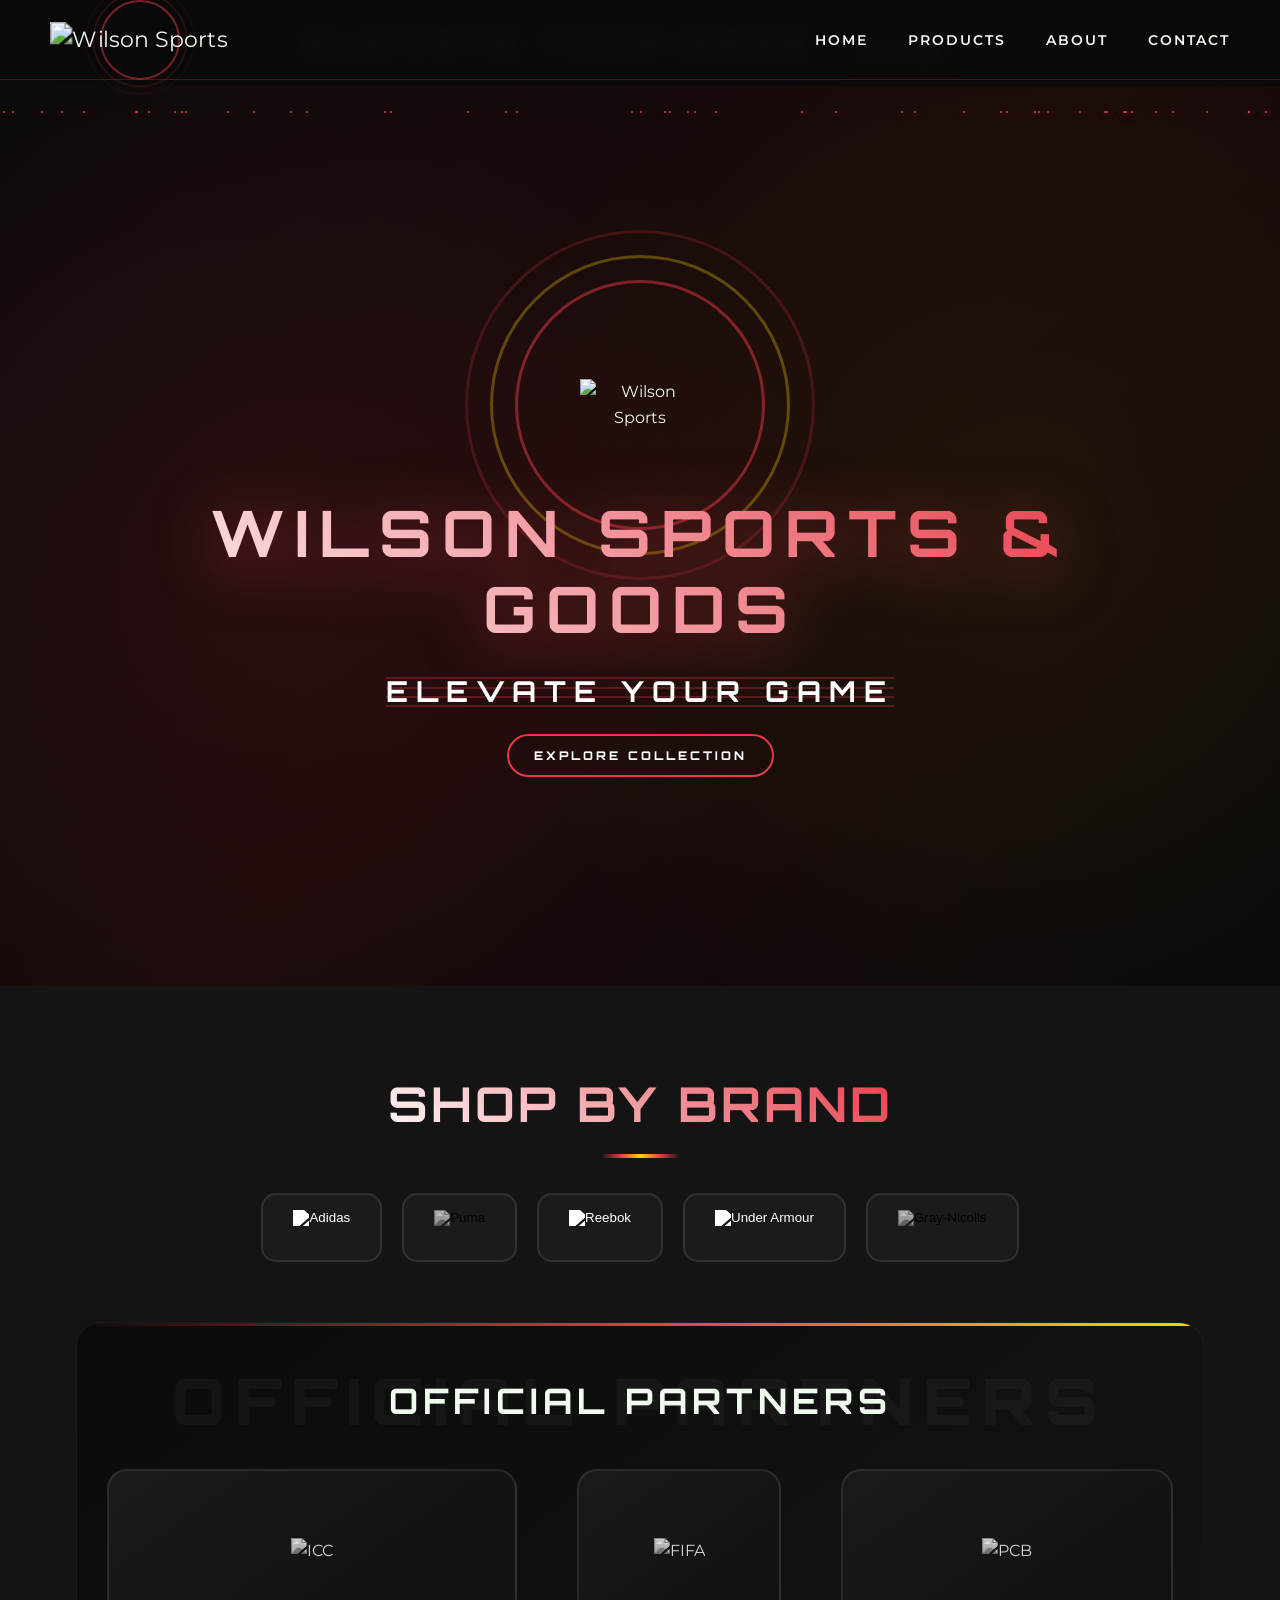
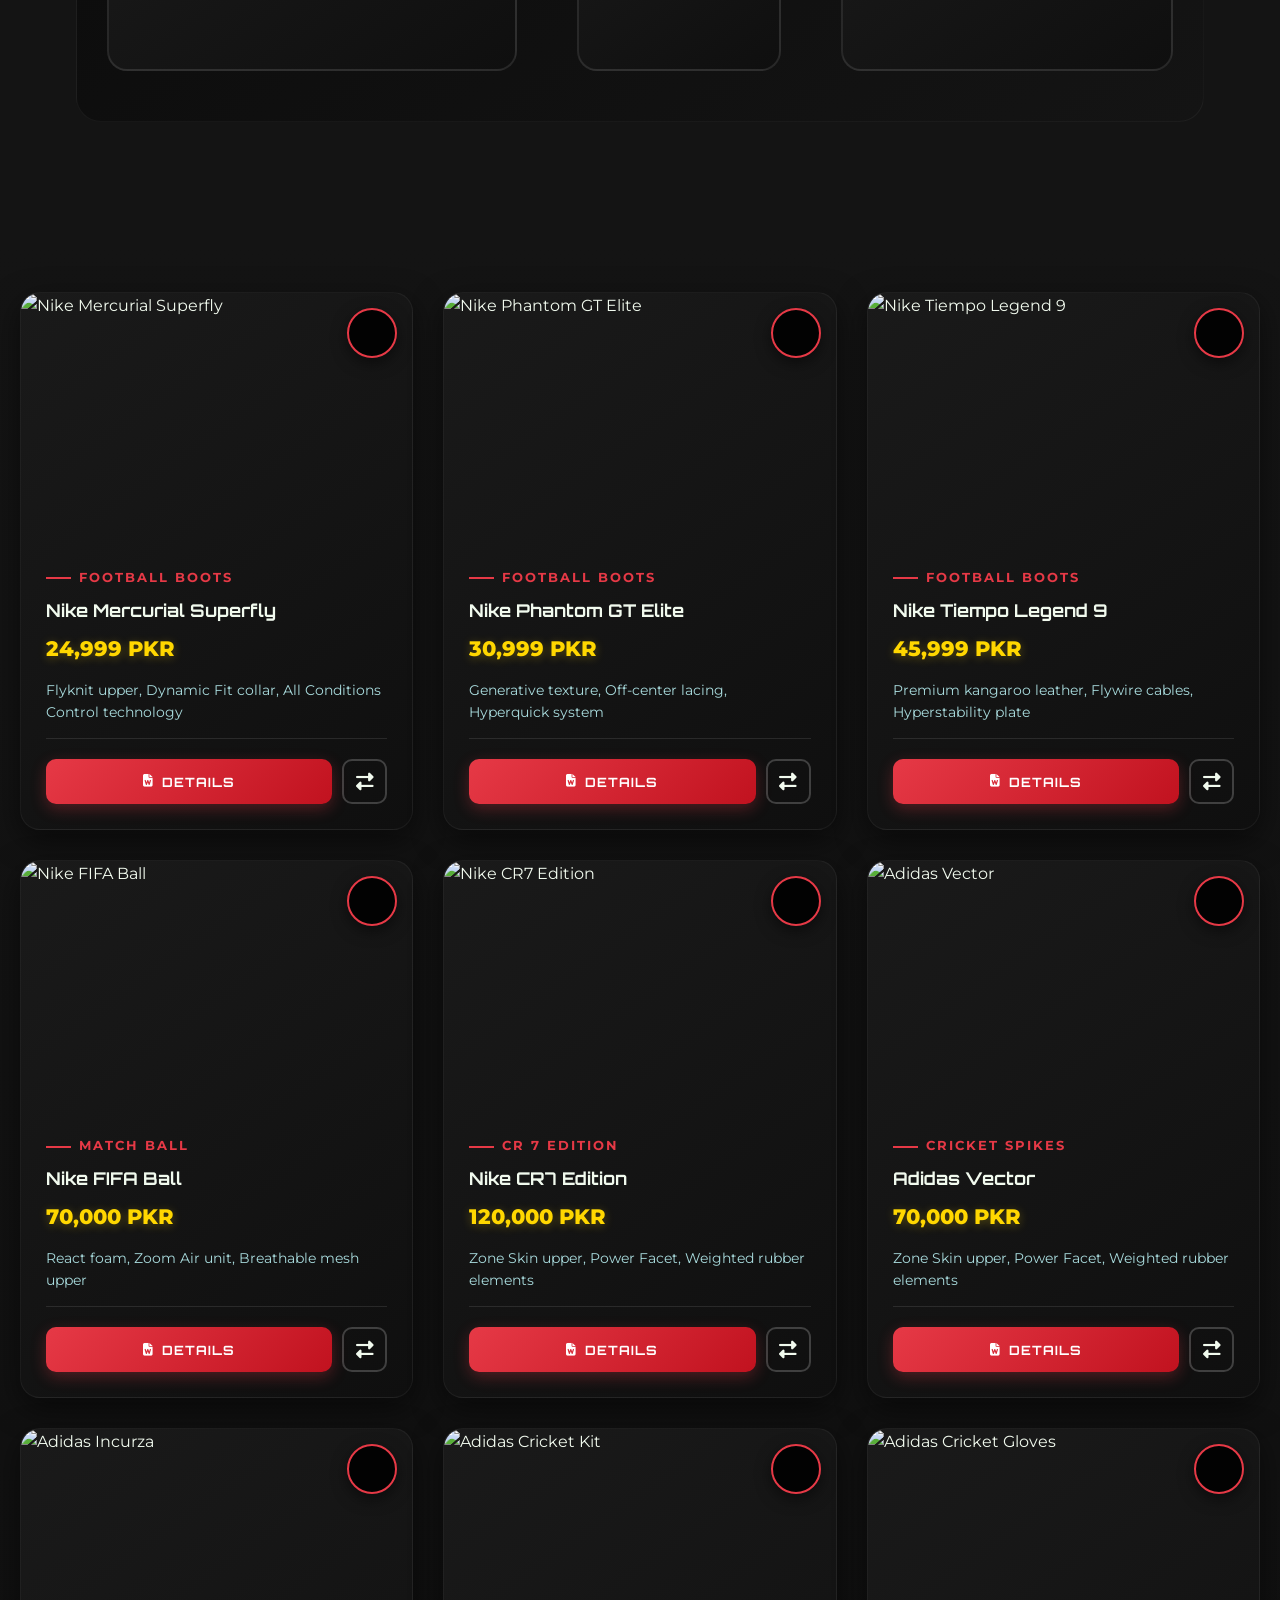
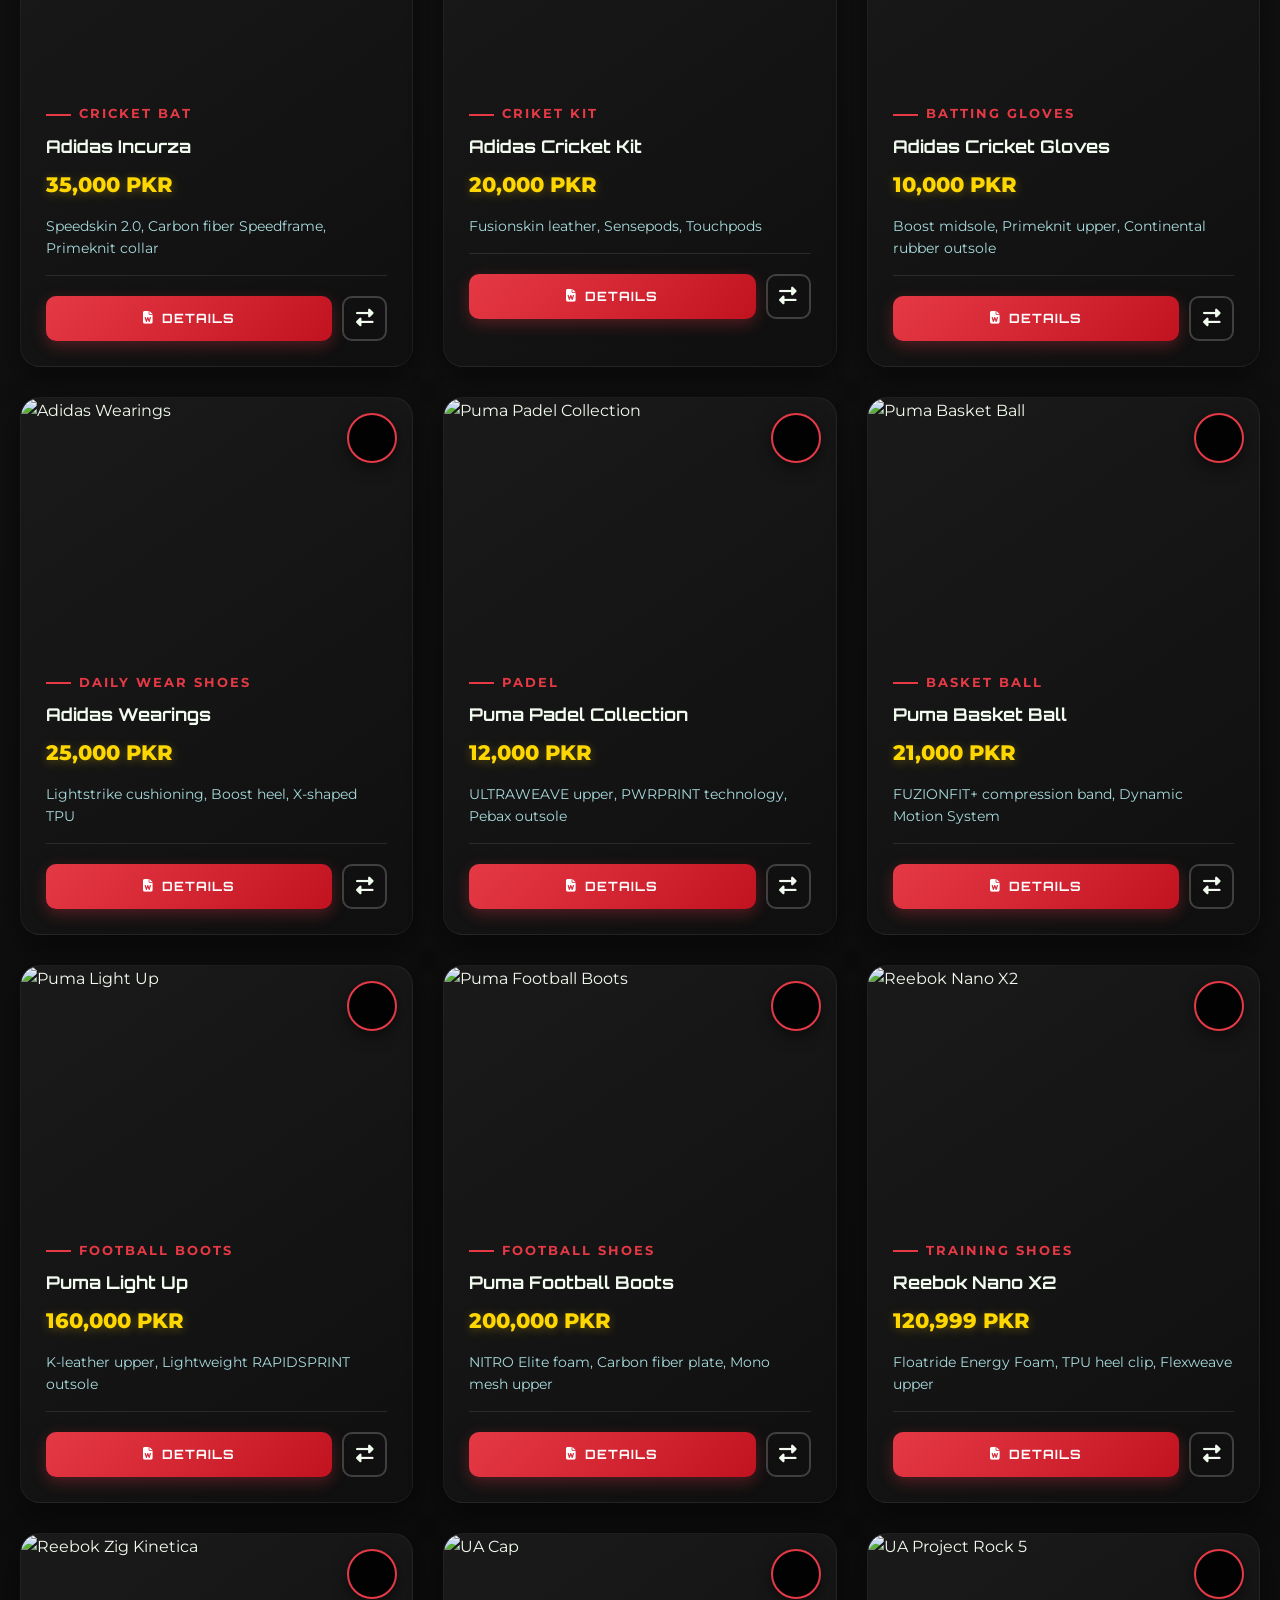
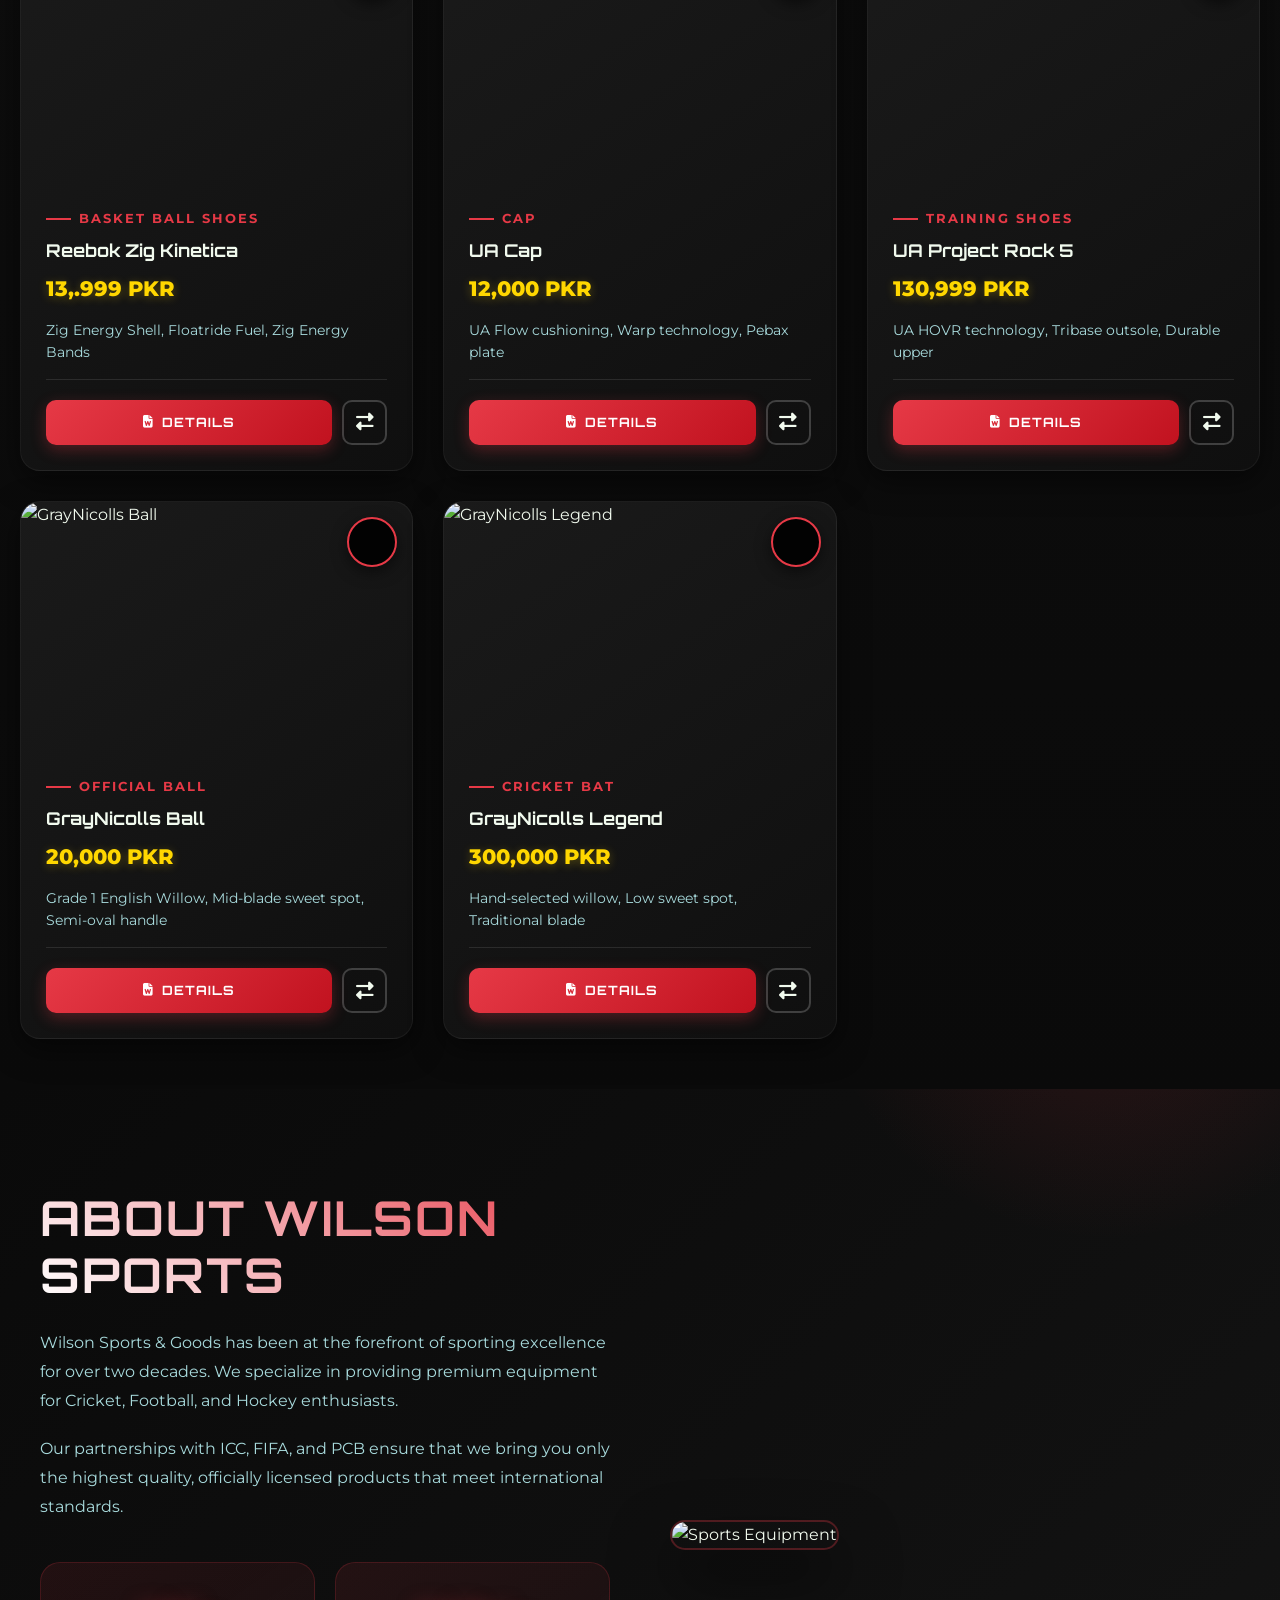
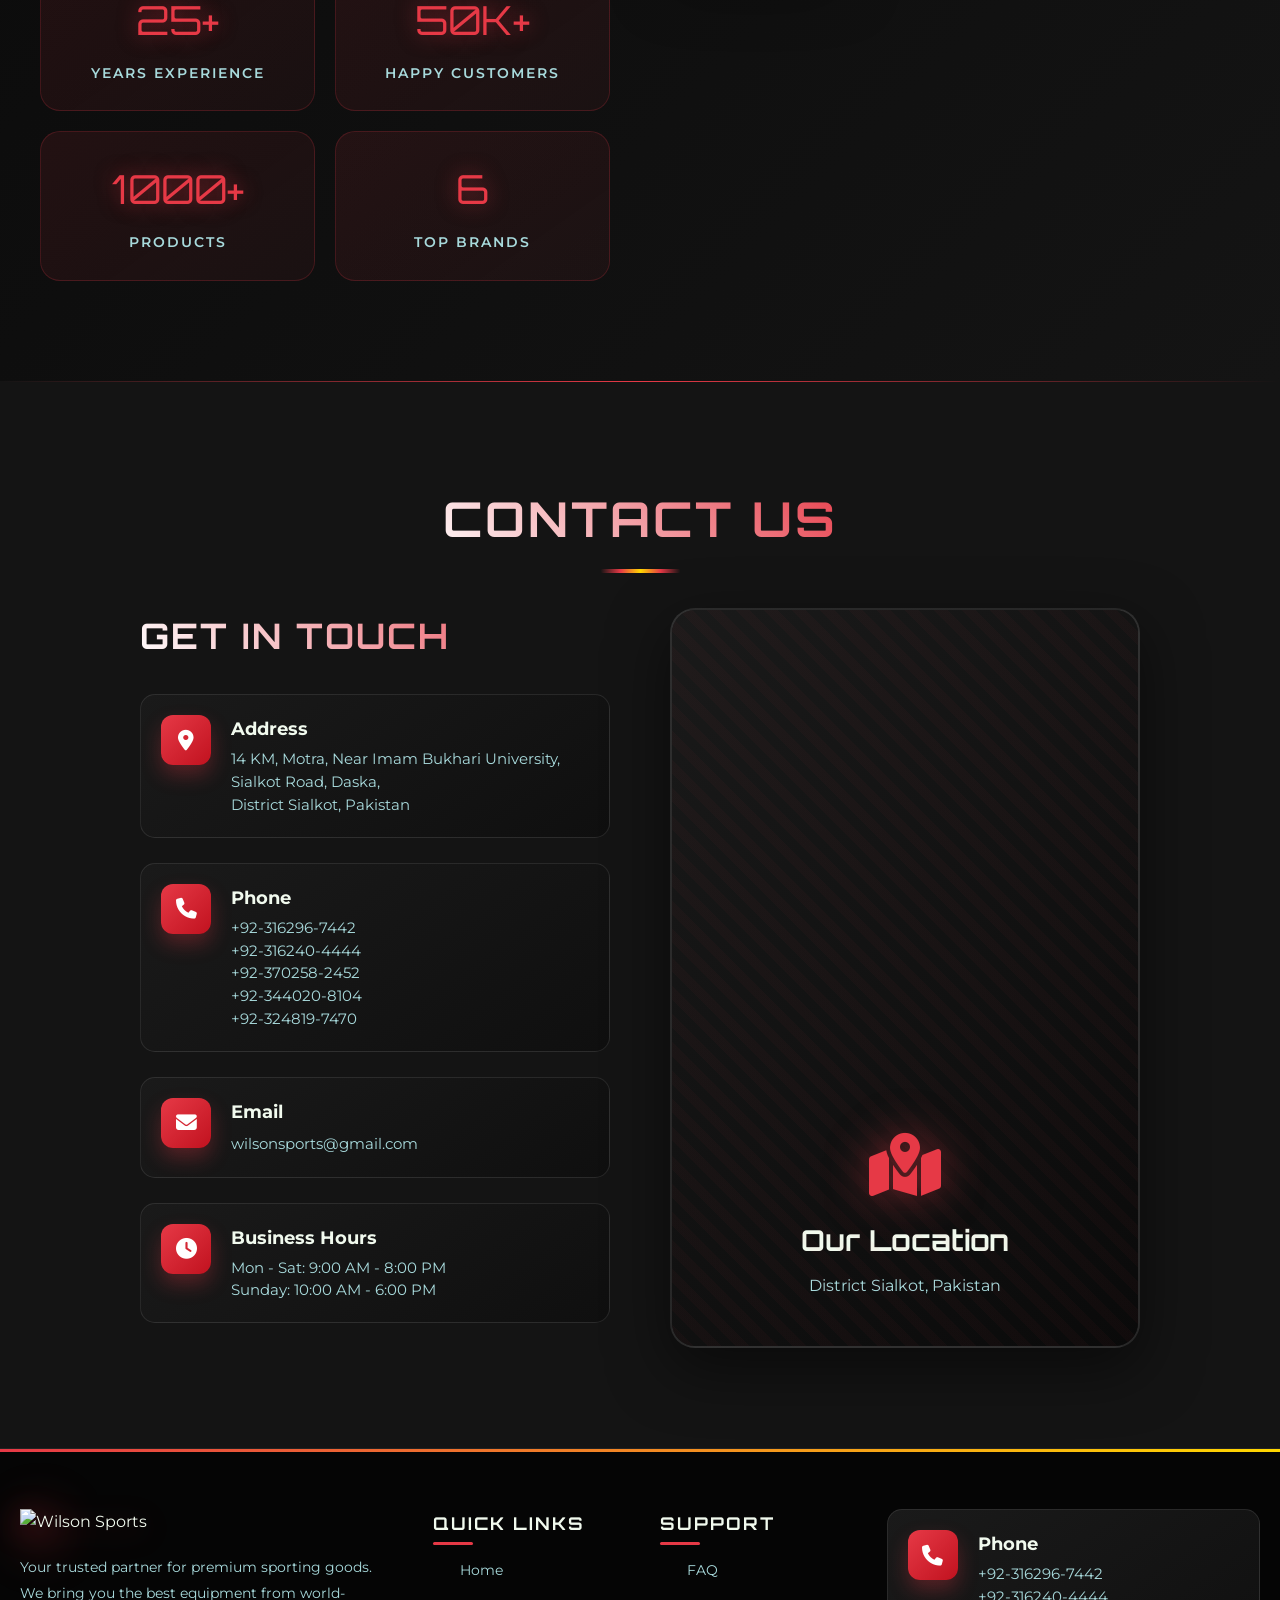
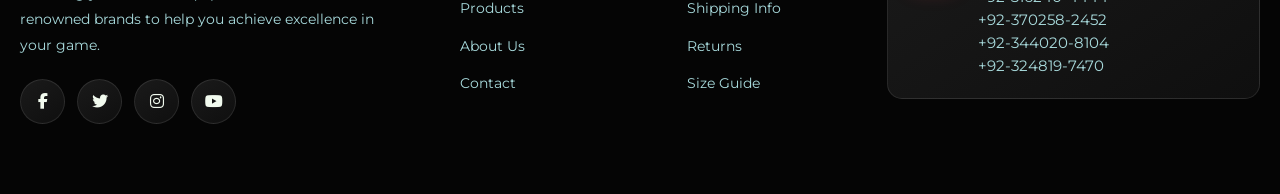
==== index.html @ 8bd8e10e "done" ====
<!DOCTYPE html>
<html lang="en">

<head>
    <meta charset="UTF-8">
    <meta name="viewport" content="width=device-width, initial-scale=1.0, maximum-scale=1.0, user-scalable=no">
    <title>Wilson Sports & Goods - Premium Sporting Equipment</title>
    <link
        href="https://fonts.googleapis.com/css2?family=Montserrat:wght@300;400;600;700;800&family=Oswald:wght@400;500;700&family=Orbitron:wght@400;700;900&display=swap"
        rel="stylesheet">
    <link rel="stylesheet" href="https://cdnjs.cloudflare.com/ajax/libs/font-awesome/6.4.0/css/all.min.css">
    <link rel="stylesheet" href="style.css">
    <meta name="keywords" content="sporting good store near me,sporting groups outlet online,sports good flash sale">
    <meta name="description" content="Wilson Sports and Goods offers international and Pakistan sports brands. Buy cricket gear, fitness equipment, football accessories & more with fast delivery">
</head>

<body>

    <!-- Navigation -->
    <nav class="navbar" id="navbar">
        <div class="logo-container">
            <div class="logo-wrapper">
                <div class="logo-ring"></div>
                <div class="logo-ring"></div>
                <div class="logo-ring"></div>
                <img src="https://i.postimg.cc/k45fMhGc/Green-Black-and-White-Modern-Minimalist-Sports-Store-Logo-1-removebg-preview.png"
                    alt="Wilson Sports" class="logo-img" id="navLogo">
            </div>
        </div>
        <button class="mobile-menu-toggle" onclick="toggleMobileMenu()">
            <i class="fas fa-bars"></i>
        </button>
        <ul class="nav-links" id="navLinks">
            <li><a href="index.html" onclick="closeMobileMenu()">Home</a></li>
            <li><a href="product.html" onclick="closeMobileMenu()">Products</a></li>
            <li><a href="about.html" onclick="closeMobileMenu()">About</a></li>
            <li><a href="contact.html" onclick="closeMobileMenu()">Contact</a></li>
        </ul>
    </nav>

    <!-- Hero Section -->
    <div class="hero-flex-row">
        <div class="glitch-container">
            <h2 class="glitch-text" data-text="Elevate Your Game">Elevate Your Game</h2>
        </div>
        <a href="#" class="cta-button">Explore</a>
    </div>
    <section class="hero" id="home">
        <div class="hero-particles" id="particles"></div>
        <div class="hero-content">
            <div class="hero-logo-container">
                <div class="hero-logo-wrapper">
                    <div class="hero-logo-rings">
                        <div class="hero-logo-ring"></div>
                        <div class="hero-logo-ring"></div>
                        <div class="hero-logo-ring"></div>
                    </div>
                    <img src="https://i.postimg.cc/k45fMhGc/Green-Black-and-White-Modern-Minimalist-Sports-Store-Logo-1-removebg-preview.png"
                        alt="Wilson Sports" class="hero-logo" id="heroLogo">
                </div>
            </div>
            <h1>Wilson Sports & Goods</h1>

            <!-- GLITCH TEXT -->
            <div class="glitch-container">
                <div class="glitch-lines">
                    <div class="glitch-line" style="top: 20%; animation-delay: 0s;"></div>
                    <div class="glitch-line" style="top: 40%; animation-delay: 1s;"></div>
                    <div class="glitch-line" style="top: 60%; animation-delay: 2s;"></div>
                    <div class="glitch-line" style="top: 80%; animation-delay: 0.5s;"></div>
                </div>
                <div class="glitch-text" data-text="ELEVATE YOUR GAME">ELEVATE YOUR GAME</div>
            </div>

            <a href="#products" class="cta-button">Explore Collection</a>
        </div>
    </section>

    <!-- Brands Filter -->
    <section class="brands-section" id="products">
        <h2 class="section-title">Shop by Brand</h2>
        <div class="brand-filters">

            <button class="brand-filter" onclick="filterProducts('adidas')" data-brand="adidas">
                <img src="https://upload.wikimedia.org/wikipedia/commons/thumb/2/20/Adidas_Logo.svg/960px-Adidas_Logo.svg.png"
                    alt="Adidas" style="filter: brightness(0) invert(1);">
            </button>
            <button class="brand-filter" onclick="filterProducts('puma')" data-brand="puma">
                <img src="https://i0.wp.com/maisonrmi.com/wp-content/uploads/2022/06/PUMA-Logo-01-1.png?fit=800,800&ssl=1"
                    alt="Puma">
            </button>
            <button class="brand-filter" onclick="filterProducts('reebok')" data-brand="reebok">
                <img src="https://upload.wikimedia.org/wikipedia/commons/thumb/5/53/Reebok_2019_logo.svg/200px-Reebok_2019_logo.svg.png"
                    alt="Reebok" style="filter: brightness(0) invert(1);">
            </button>
            <button class="brand-filter" onclick="filterProducts('underarmour')" data-brand="underarmour">
                <img src="https://upload.wikimedia.org/wikipedia/commons/thumb/4/44/Under_armour_logo.svg/200px-Under_armour_logo.svg.png"
                    alt="Under Armour" style="filter: brightness(0) invert(1);">
            </button>
            <button class="brand-filter" onclick="filterProducts('GrayNicolls')" data-brand="GrayNicolls">
                <img src="https://i.postimg.cc/ZqCKcS59/Gray-Nicolls-Secondary-Logo-Mono-Negative-2116x630-removebg-preview.png"
                    alt="Gray-Nicolls">
            </button>
            <!-- Official Partners Section - ENHANCED -->
            <div class="partners-section">
                <h3 class="partners-title">Official Partners</h3>
                <div class="partners-grid">
                    <div class="partner-card" title="ICC - International Cricket Council">
                        <div class="partner-shine"></div>
                        <div class="partner-badge"><i class="fas fa-check"></i></div>
                        <div class="partner-logo">
                            <img src="https://upload.wikimedia.org/wikipedia/en/thumb/d/d9/International_Cricket_Council_%28logo%29.svg/1280px-International_Cricket_Council_%28logo%29.svg.png"
                                alt="ICC">
                        </div>
                        <div class="partner-name">International Cricket Council</div>
                    </div>
                    <div class="partner-card" title="FIFA">
                        <div class="partner-shine"></div>
                        <div class="partner-badge"><i class="fas fa-check"></i></div>
                        <div class="partner-logo">
                            <img src="https://upload.wikimedia.org/wikipedia/commons/thumb/a/aa/FIFA_logo_without_slogan.svg/1280px-FIFA_logo_without_slogan.svg.png"
                                alt="FIFA">
                        </div>
                        <div class="partner-name">FIFA</div>
                    </div>
                    <div class="partner-card" title="PCB - Pakistan Cricket Board">
                        <div class="partner-shine"></div>
                        <div class="partner-badge"><i class="fas fa-check"></i></div>
                        <div class="partner-logo">
                            <img src="https://www.freepnglogos.com/uploads/cricket-logo-png/pakistan-cricket-board-15.png"
                                alt="PCB">
                        </div>
                        <div class="partner-name">Pakistan Cricket Board</div>
                    </div>
                </div>
            </div>
        </div>

        </div>
    </section>

    <!-- Products Section -->
    <section class="products-section">
        <div class="products-grid" id="productsGrid">
            <!-- Products will be dynamically inserted here -->
        </div>
    </section>

    <!-- Comparison Floating Panel -->
    <div class="comparison-section" id="comparisonPanel">
        <div class="comparison-header">
            <h3>Compare Products</h3>
            <button class="close-comparison" onclick="toggleComparison()">×</button>
        </div>
        <div class="comparison-items" id="comparisonItems"></div>
        <button class="btn-compare-action" onclick="showComparison()">Compare Now</button>
    </div>

    <!-- Comparison Modal -->
    <div class="modal-overlay" id="comparisonModal">
        <div class="comparison-modal">
            <div class="modal-header">
                <h2>Product Comparison</h2>
                <button class="close-modal" onclick="closeComparison()">×</button>
            </div>
            <div class="comparison-table" id="comparisonTable"></div>
        </div>
    </div>

    <!-- About Section -->
    <section class="about-section" id="about">
        <div class="about-content">
            <div class="about-text">
                <h2>About Wilson Sports</h2>
                <p>Wilson Sports & Goods has been at the forefront of sporting excellence for over two decades. We
                    specialize in providing premium equipment for Cricket, Football, and Hockey enthusiasts.</p>
                <p>Our partnerships with ICC, FIFA, and PCB ensure that we bring you only the highest quality,
                    officially licensed products that meet international standards.</p>
                <div class="about-stats">
                    <div class="stat-item">
                        <span class="stat-number">25+</span>
                        <span class="stat-label">Years Experience</span>
                    </div>
                    <div class="stat-item">
                        <span class="stat-number">50K+</span>
                        <span class="stat-label">Happy Customers</span>
                    </div>
                    <div class="stat-item">
                        <span class="stat-number">1000+</span>
                        <span class="stat-label">Products</span>
                    </div>
                    <div class="stat-item">
                        <span class="stat-number">6</span>
                        <span class="stat-label">Top Brands</span>
                    </div>
                </div>
            </div>
            <div class="about-image">
                <img src="https://i.postimg.cc/YCmkXbxk/Gemini-Generated-Image-9dnyid9dnyid9dny.png"
                    alt="Sports Equipment">
            </div>
        </div>
    </section>

    <!-- Contact Section -->
    <section class="contact-section" id="contact">
        <h2 class="section-title">Contact Us</h2>
        <div class="contact-container">
            <div class="contact-info">
                <h3>Get in Touch</h3>
                <div class="contact-detail">
                    <div class="contact-icon">
                        <i class="fas fa-map-marker-alt"></i>
                    </div>
                    <div>
                        <h4>Address</h4>
                        <p>14 KM, Motra, Near Imam Bukhari University, Sialkot Road, Daska, <br>District Sialkot,
                            Pakistan</p>
                    </div>
                </div>
                <div class="contact-detail">
                    <div class="contact-icon">
                        <i class="fas fa-phone"></i>
                    </div>
                    <div>
                        <h4>Phone</h4>
                        <p> +92-316296-7442 <br> +92-316240-4444
                            <br> +92-370258-2452 <br> +92-344020-8104
                            <br> +92-324819-7470
                        </p>
                    </div>
                </div>
                <div class="contact-detail">
                    <div class="contact-icon">
                        <i class="fas fa-envelope"></i>
                    </div>
                    <div>
                        <h4>Email</h4>
                        <a href="mail to:wilsonsports@gmail.com">wilsonsports@gmail.com</a>
                    </div>
                </div>
                <div class="contact-detail">
                    <div class="contact-icon">
                        <i class="fas fa-clock"></i>
                    </div>
                    <div>
                        <h4>Business Hours</h4>
                        <p>Mon - Sat: 9:00 AM - 8:00 PM<br>Sunday: 10:00 AM - 6:00 PM</p>
                    </div>
                </div>
            </div>
            <div class="map-container">
                <div class="map-placeholder">
                    <iframe
                        src="https://www.google.com/maps/embed?pb=!1m14!1m8!1m3!1d53915.69423163593!2d74.41323500000001!3d32.372764!3m2!1i1024!2i768!4f13.1!3m3!1m2!1s0x391ec3565e93325d%3A0x40629456b3c66e29!2sSports%20Industries%20Development%20Centre(SIDC)!5e0!3m2!1sen!2sus!4v1770901505110!5m2!1sen!2sus"
                        width="600" height="450" style="border:0;" allowfullscreen="" loading="lazy"
                        referrerpolicy="no-referrer-when-downgrade"></iframe></iframe>
                    <i class="fas fa-map-marked-alt"></i>
                    <h3>Our Location</h3>
                    <p>District Sialkot, Pakistan</p>
                </div>
            </div>
        </div>
    </section>

    <!-- Footer -->
    <footer class="footer">
        <div class="footer-content">
            <div class="footer-brand">
                <div class="footer-logo-wrapper">
                    <img src="https://i.postimg.cc/k45fMhGc/Green-Black-and-White-Modern-Minimalist-Sports-Store-Logo-1-removebg-preview.png"
                        alt="Wilson Sports" id="footerLogo">
                </div>
                <p>Your trusted partner for premium sporting goods. We bring you the best equipment from world-renowned
                    brands to help you achieve excellence in your game.</p>
                <div class="social-links">
                    <a href="#" aria-label="Facebook"><i class="fab fa-facebook-f"></i></a>
                    <a href="#" aria-label="Twitter"><i class="fab fa-twitter"></i></a>
                    <a href="#" aria-label="Instagram"><i class="fab fa-instagram"></i></a>
                    <a href="#" aria-label="YouTube"><i class="fab fa-youtube"></i></a>
                </div>
            </div>
            <div class="footer-links">
                <h4>Quick Links</h4>
                <ul>
                    <li><a href="index.html">Home</a></li>
                    <li><a href="product.html">Products</a></li>
                    <li><a href="about.html">About Us</a></li>
                    <li><a href="contact.html">Contact</a></li>
                </ul>
            </div>

            <div class="footer-links">
                <h4>Support</h4>
                <ul>
                    <li><a href="#">FAQ</a></li>
                    <li><a href="#">Shipping Info</a></li>
                    <li><a href="#">Returns</a></li>
                    <li><a href="#">Size Guide</a></li>
                </ul>
            </div>

            <div class="contact-detail">
                <div class="contact-icon">
                    <i class="fas fa-phone"></i>
                </div>
                <div>
                    <h4>Phone</h4>
                    <p> +92-316296-7442 <br> +92-316240-4444
                        <br> +92-370258-2452 <br> +92-344020-8104
                        <br> +92-324819-7470
                    </p>
                </div>
            </div>


    </footer>

    <script src="script.js"></script>
</body>

</html>
---- style.css ----
* {
    margin: 0;
    padding: 0;
    box-sizing: border-box;
}

:root {
    --primary-red: #e63946;
    --dark-bg: #0a0a0a;
    --card-bg: #141414;
    --text-light: #f1faee;
    --text-gray: #a8dadc;
    --accent-gold: #ffd700;
    --glitch-red: #ff0000;
    --glitch-blue: #00ffff;
}

html {
    scroll-behavior: smooth;
}
/* Search and Filter Controls */
.products-controls {
    max-width: 1400px;
    margin: 0 auto 40px;
    padding: 0 20px;
    display: flex;
    flex-direction: column;
    gap: 25px;
}

.search-container {
    width: 100%;
}

.search-box {
    position: relative;
    display: flex;
    align-items: center;
    max-width: 700px;
    margin: 0 auto;
    width: 100%;
}

.search-icon {
    position: absolute;
    left: 20px;
    color: var(--primary-red);
    font-size: 1.1rem;
    z-index: 2;
    pointer-events: none;
}

#searchInput {
    width: 100%;
    padding: 18px 50px 18px 55px;
    background: linear-gradient(145deg, #1a1a1a, #0f0f0f);
    border: 2px solid rgba(255,255,255,0.1);
    border-radius: 50px;
    color: var(--text-light);
    font-family: 'Montserrat', sans-serif;
    font-size: 1rem;
    transition: all 0.4s ease;
    outline: none;
}

#searchInput:focus {
    border-color: var(--primary-red);
    box-shadow: 0 0 30px rgba(230, 57, 70, 0.3), inset 0 0 20px rgba(230, 57, 70, 0.05);
    background: linear-gradient(145deg, #1f1f1f, #141414);
}

#searchInput::placeholder {
    color: var(--text-gray);
    opacity: 0.6;
    font-size: 0.9rem;
}

.search-clear {
    position: absolute;
    right: 8px;
    top: 50%;
    transform: translateY(-50%);
    background: transparent;
    border: none;
    color: var(--text-gray);
    width: 35px;
    height: 35px;
    border-radius: 50%;
    cursor: pointer;
    display: none;
    align-items: center;
    justify-content: center;
    transition: all 0.3s ease;
}

.search-clear:hover {
    background: rgba(230, 57, 70, 0.2);
    color: var(--primary-red);
}

.search-clear.visible {
    display: flex;
}

.filter-container {
    display: flex;
    justify-content: space-between;
    align-items: center;
    flex-wrap: wrap;
    gap: 20px;
    padding: 20px 25px;
    background: linear-gradient(145deg, rgba(26,26,26,0.8), rgba(15,15,15,0.8));
    border-radius: 15px;
    border: 1px solid rgba(255,255,255,0.05);
    backdrop-filter: blur(10px);
}

.price-filter {
    display: flex;
    align-items: center;
    gap: 15px;
}

.price-filter label {
    color: var(--text-light);
    font-weight: 600;
    font-size: 0.95rem;
    display: flex;
    align-items: center;
    gap: 8px;
    white-space: nowrap;
}

.price-filter label i {
    color: var(--primary-red);
}

#priceSort {
    padding: 12px 20px;
    background: linear-gradient(145deg, #1a1a1a, #0f0f0f);
    border: 2px solid rgba(255,255,255,0.1);
    border-radius: 10px;
    color: var(--text-light);
    font-family: 'Montserrat', sans-serif;
    font-size: 0.9rem;
    cursor: pointer;
    transition: all 0.3s ease;
    outline: none;
    min-width: 180px;
}

#priceSort:hover, #priceSort:focus {
    border-color: var(--primary-red);
    box-shadow: 0 0 20px rgba(230, 57, 70, 0.2);
}

#priceSort option {
    background: #1a1a1a;
    color: var(--text-light);
    padding: 10px;
}

.results-count {
    color: var(--text-gray);
    font-size: 0.9rem;
    font-weight: 500;
}

.results-count span {
    color: var(--primary-red);
    font-weight: 700;
}

/* No Results Message */
.no-results {
    grid-column: 1 / -1;
    text-align: center;
    padding: 80px 20px;
    color: var(--text-gray);
    background: linear-gradient(145deg, #1a1a1a, #0f0f0f);
    border-radius: 20px;
    border: 2px solid rgba(230, 57, 70, 0.2);
}

.no-results i {
    font-size: 4rem;
    color: var(--primary-red);
    margin-bottom: 20px;
    opacity: 0.5;
}

.no-results h3 {
    font-family: 'Orbitron', sans-serif;
    font-size: 1.5rem;
    margin-bottom: 10px;
    color: var(--text-light);
}

/* Brand highlight for search */
.brand-highlight {
    animation: brandPulse 2s ease-in-out infinite;
}

@keyframes brandPulse {
    0%, 100% { box-shadow: 0 0 20px rgba(230, 57, 70, 0.4); }
    50% { box-shadow: 0 0 40px rgba(230, 57, 70, 0.8); }
}

/* Responsive */
@media (max-width: 768px) {
    .filter-container {
        flex-direction: column;
        align-items: stretch;
    }
    
    .price-filter {
        justify-content: space-between;
    }
    
    #priceSort {
        flex: 1;
    }
    
    .results-count {
        text-align: center;
    }
    
    #searchInput {
        font-size: 0.9rem;
        padding: 15px 45px 15px 50px;
    }
    
    #searchInput::placeholder {
        font-size: 0.8rem;
    }
}

body {
    font-family: 'Montserrat', sans-serif;
    background: var(--dark-bg);
    color: var(--text-light);
    overflow-x: hidden;
    line-height: 1.6;
}

/* Loader - CRITICAL FIX */
.loader {
    position: fixed;
    top: 0;
    left: 0;
    width: 100%;
    height: 100%;
    background: var(--dark-bg);
    display: flex;
    align-items: center;
    justify-content: center;
    z-index: 9999;
    transition: opacity 0.5s ease, visibility 0.5s ease;
}

.loader.hidden {
    opacity: 0;
    visibility: hidden;
    pointer-events: none;
}

.loader-content {
    text-align: center;
    perspective: 1000px;
    padding: 20px;
}

.loader-logo-container {
    position: relative;
    width: 150px;
    height: 150px;
    margin: 0 auto 30px;
    transform-style: preserve-3d;
}

.loader-rings {
    position: absolute;
    top: 50%;
    left: 50%;
    transform: translate(-50%, -50%);
    width: 100%;
    height: 100%;
}

.loader-ring {
    position: absolute;
    top: 50%;
    left: 50%;
    transform: translate(-50%, -50%);
    border: 3px solid transparent;
    border-top-color: var(--primary-red);
    border-radius: 50%;
    animation: loaderRing 2s linear infinite;
}

.loader-ring:nth-child(1) {
    width: 180px;
    height: 180px;
    animation-delay: 0s;
    border-top-color: var(--primary-red);
    border-right-color: rgba(230, 57, 70, 0.3);
}

.loader-ring:nth-child(2) {
    width: 140px;
    height: 140px;
    animation-delay: 0.3s;
    border-top-color: var(--accent-gold);
    border-left-color: rgba(255, 215, 0, 0.3);
}

.loader-ring:nth-child(3) {
    width: 100px;
    height: 100px;
    animation-delay: 0.6s;
    border-top-color: #fff;
    border-bottom-color: rgba(255, 255, 255, 0.3);
}

@keyframes loaderRing {
    0% { transform: translate(-50%, -50%) rotate(0deg); }
    100% { transform: translate(-50%, -50%) rotate(360deg); }
}

.loader-logo {
    position: absolute;
    top: 50%;
    left: 50%;
    transform: translate(-50%, -50%);
    width: 80px;
    height: 80px;
    object-fit: contain;
    filter: drop-shadow(0 0 30px rgba(230, 57, 70, 0.8));
    animation: loaderLogoPulse 1.5s ease-in-out infinite;
}

@keyframes loaderLogoPulse {
    0%, 100% { 
        filter: drop-shadow(0 0 30px rgba(230, 57, 70, 0.8)) brightness(1);
        transform: translate(-50%, -50%) scale(1);
    }
    50% { 
        filter: drop-shadow(0 0 50px rgba(230, 57, 70, 1)) brightness(1.3);
        transform: translate(-50%, -50%) scale(1.1);
    }
}

.loader-text {
    font-family: 'Orbitron', sans-serif;
    font-size: 1.5rem;
    color: var(--text-light);
    letter-spacing: 5px;
    text-transform: uppercase;
    animation: loaderText 1.5s ease-in-out infinite;
    margin-bottom: 20px;
}

@keyframes loaderText {
    0%, 100% { opacity: 0.5; letter-spacing: 5px; }
    50% { opacity: 1; letter-spacing: 8px; }
}

.loader-bar {
    width: 250px;
    height: 4px;
    background: #222;
    border-radius: 2px;
    margin: 0 auto;
    overflow: hidden;
    position: relative;
    box-shadow: 0 0 20px rgba(230, 57, 70, 0.3);
}

.loader-progress {
    position: absolute;
    left: 0;
    top: 0;
    height: 100%;
    background: linear-gradient(90deg, var(--primary-red), var(--accent-gold), var(--primary-red));
    background-size: 200% auto;
    width: 0%;
    animation: load 2s ease-in-out infinite, gradientMove 2s linear infinite;
    box-shadow: 0 0 20px var(--primary-red);
}

@keyframes load {
    0% { width: 0%; left: 0; }
    50% { width: 100%; left: 0; }
    100% { width: 0%; left: 100%; }
}

@keyframes gradientMove {
    to { background-position: 200% center; }
}

/* Navigation */
.navbar {
    position: fixed;
    top: 0;
    width: 100%;
    height: 80px;
    padding: 0px 50px;
    display: flex;
    justify-content: space-between;
    align-items: center;
    z-index: 1000;
    background: rgba(10, 10, 10, 0.95);
    backdrop-filter: blur(10px);
    border-bottom: 1px solid rgba(230, 57, 70, 0.3);
    transition: all 0.3s ease;
    
}


.navbar.scrolled {
    padding: 10px 50px;
    background: rgba(10, 10, 10, 0.98);
}

.logo-container {
    display: flex;
    align-items: center;
    gap: 15px;
    perspective: 1000px;
}
.logo-wrapper {
position: relative;
width: 180px; /* Isse links ko apni jagah milti rahegi */
height: 60px; 
display: flex;
align-items: center;
}

@keyframes logoFloat {
    0%, 100% { transform: translateY(0) rotateY(0deg) rotateX(0deg); }
    25% { transform: translateY(-5px) rotateY(5deg) rotateX(5deg); }
    50% { transform: translateY(-3px) rotateY(0deg) rotateX(0deg); }
    75% { transform: translateY(-8px) rotateY(-5deg) rotateX(5deg); }
}
.logo-img {
width: 100%;
height: auto;
/* Scale property se logo bada dikhega par layout nahi bigadega */
transform: scale(1.4); 
transform-origin: left center; /* Isse logo left side se bada hoga */
transition: transform 0.3s ease;
}

@keyframes logoPulse {
    0%, 100% { filter: brightness(1.3) drop-shadow(0 0 20px rgba(230, 57, 70, 0.6)); }
    50% { filter: brightness(1.6) drop-shadow(0 0 40px rgba(230, 57, 70, 0.9)); }
}

.logo-container:hover .logo-img {
    transform: scale(1.15) rotateY(20deg);
    filter: brightness(2) drop-shadow(0 0 40px rgba(230, 57, 70, 1));
}

.logo-ring {
    position: absolute;
    top: 50%;
    left: 50%;
    transform: translate(-50%, -50%);
    border: 2px solid rgba(230, 57, 70, 0.5);
    border-radius: 50%;
    animation: ringPulse 2s ease-out infinite;
}

.logo-ring:nth-child(1) { width: 80px; height: 80px; animation-delay: 0s; }
.logo-ring:nth-child(2) { width: 95px; height: 95px; animation-delay: 0.5s; opacity: 0.3; }
.logo-ring:nth-child(3) { width: 110px; height: 110px; animation-delay: 1s; opacity: 0.1; }

@keyframes ringPulse {
    0% { transform: translate(-50%, -50%) scale(0.8); opacity: 1; }
    100% { transform: translate(-50%, -50%) scale(1.5); opacity: 0; }
}

.nav-links {
    display: flex;
    gap: 40px;
    list-style: none;
}

.nav-links a {
    color: var(--text-light);
    text-decoration: none;
    font-weight: 600;
    text-transform: uppercase;
    letter-spacing: 2px;
    position: relative;
    padding: 8px 0;
    transition: all 0.3s ease;
    font-size: 0.9rem;
}

.nav-links a::after {
    content: '';
    position: absolute;
    bottom: 0;
    left: 0;
    width: 0;
    height: 3px;
    background: linear-gradient(90deg, var(--primary-red), var(--accent-gold));
    transition: width 0.3s ease;
    border-radius: 2px;
}

.nav-links a:hover::after {
    width: 100%;
}

.nav-links a:hover {
    color: var(--primary-red);
    text-shadow: 0 0 20px rgba(230, 57, 70, 0.8);
}

/* Hero Section */
.hero {
    min-height: 100vh;
    position: relative;
    display: flex;
    align-items: center;
    justify-content: center;
    overflow: hidden;
    background: linear-gradient(135deg, #0a0a0a 0%, #1a0a0a 50%, #0a0a0a 100%);
    padding: 100px 20px 50px;
}

.hero::before {
    content: '';
    position: absolute;
    top: 0;
    left: 0;
    right: 0;
    bottom: 0;
    background: 
        radial-gradient(circle at 20% 50%, rgba(230, 57, 70, 0.1) 0%, transparent 50%),
        radial-gradient(circle at 80% 50%, rgba(255, 215, 0, 0.05) 0%, transparent 50%);
    animation: bgPulse 8s ease-in-out infinite;
}

@keyframes bgPulse {
    0%, 100% { opacity: 0.5; }
    50% { opacity: 1; }
}

.hero-particles {
    position: absolute;
    width: 100%;
    height: 100%;
    overflow: hidden;
    pointer-events: none;
}

.particle {
    position: absolute;
    width: 2px;
    height: 2px;
    background: var(--primary-red);
    border-radius: 50%;
    box-shadow: 0 0 10px var(--primary-red);
    animation: particleFloat 15s infinite;
}

@keyframes particleFloat {
    0% {
        opacity: 0;
        transform: translateY(100vh) translateX(0) scale(0);
    }
    10% { opacity: 1; }
    90% { opacity: 1; }
    100% {
        opacity: 0;
        transform: translateY(-100vh) translateX(100px) scale(1.5);
    }
}

.hero-content {
    text-align: center;
    z-index: 2;
    padding: 0 20px;
    perspective: 1000px;
    width: 100%;
    max-width: 1200px;
    display: flex;
flex-direction: column;
align-items: center;
justify-content: center;
}

.hero-logo-container {
    position: relative;
    display: inline-block;
    margin-bottom: 30px;
    transform-style: preserve-3d;
}


@keyframes heroLogoEntry {
    0% {
        opacity: 0;
        transform: translateZ(-1000px) rotateY(360deg) scale(0);
    }
    60% {
        transform: translateZ(100px) rotateY(-20deg) scale(1.1);
    }
    100% {
        opacity: 1;
        transform: translateZ(0) rotateY(0deg) scale(1);
    }
}


@keyframes heroLogoFloat {
    0%, 100% { transform: translateY(0) rotateX(0deg) rotateY(0deg); }
    25% { transform: translateY(-15px) rotateX(10deg) rotateY(5deg); }
    50% { transform: translateY(-8px) rotateX(0deg) rotateY(0deg); }
    75% { transform: translateY(-20px) rotateX(-10deg) rotateY(-5deg); }
}

.hero-logo-rings {
    position: absolute;
    top: 50%;
    left: 50%;
    transform: translate(-50%, -50%);
    width: 100%;
    height: 100%;
}

.hero-logo-ring {
    position: absolute;
    top: 50%;
    left: 50%;
    transform: translate(-50%, -50%);
    border: 3px solid rgba(230, 57, 70, 0.3);
    border-radius: 50%;
    animation: heroRingExpand 3s ease-out infinite;
}

.hero-logo-ring:nth-child(1) { width: 250px; height: 250px; animation-delay: 0s; border-color: rgba(230, 57, 70, 0.5); }
.hero-logo-ring:nth-child(2) { width: 300px; height: 300px; animation-delay: 1s; border-color: rgba(255, 215, 0, 0.3); }
.hero-logo-ring:nth-child(3) { width: 350px; height: 350px; animation-delay: 2s; border-color: rgba(230, 57, 70, 0.2); }

@keyframes heroRingExpand {
    0% {
        transform: translate(-50%, -50%) scale(0.8);
        opacity: 1;
    }
    100% {
        transform: translate(-50%, -50%) scale(1.3);
        opacity: 0;
    }
}
.hero-logo-wrapper {
position: relative;
/* Navbar wala size taaki dono same lagein */
width: 120px !important;  
height: 120px !important; 
margin: 0 auto;
display: flex;
align-items: center;
justify-content: center;
z-index: 5;
}

.hero h1 {
    font-family: 'Orbitron', sans-serif;
    font-size: clamp(2rem, 5vw, 4rem);
    margin-bottom: 20px;
    text-transform: uppercase;
    letter-spacing: clamp(3px, 1vw, 10px);
    background: linear-gradient(45deg, #fff, var(--primary-red), #fff);
    background-size: 200% auto;
    -webkit-background-clip: text;
    background-clip: text;
    -webkit-text-fill-color: transparent;
    animation: textShine 3s linear infinite;
    filter: drop-shadow(0 10px 30px rgba(230, 57, 70, 0.5));
    line-height: 1.2;
}

@keyframes textShine {
    to { background-position: 200% center; }
}

/* GLITCH EFFECT */
.glitch-container {
    position: relative;
    display: inline-block;
    margin-bottom: 20px;
}

.glitch-lines {
    position: absolute;
    top: 0;
    left: 0;
    width: 100%;
    height: 100%;
    overflow: hidden;
    pointer-events: none;
}

.glitch-line {
    position: absolute;
    width: 100%;
    height: 2px;
    background: rgba(230, 57, 70, 0.3);
    animation: glitchLine 3s infinite;
}

@keyframes glitchLine {
    0%, 100% { transform: translateX(-100%); opacity: 0; }
    50% { transform: translateX(100%); opacity: 1; }
}

.glitch-text {
    font-family: 'Orbitron', sans-serif;
    font-size: clamp(1rem, 3vw, 1.8rem);
    font-weight: 700;
    text-transform: uppercase;
    letter-spacing: clamp(3px, 1vw, 8px);
    color: #fff;
    position: relative;
    display: inline-block;
    animation: glitch-skew 1s infinite linear alternate-reverse;
}

.glitch-text::before,
.glitch-text::after {
    content: attr(data-text);
    position: absolute;
    top: 0;
    left: 0;
    width: 100%;
    height: 100%;
}

.glitch-text::before {
    left: 2px;
    text-shadow: -2px 0 var(--glitch-red);
    clip: rect(44px, 450px, 56px, 0);
    animation: glitch-anim 5s infinite linear alternate-reverse;
}

.glitch-text::after {
    left: -2px;
    text-shadow: -2px 0 var(--glitch-blue);
    clip: rect(44px, 450px, 56px, 0);
    animation: glitch-anim2 5s infinite linear alternate-reverse;
}

@keyframes glitch-anim {
    0% { clip: rect(31px, 9999px, 94px, 0); }
    5% { clip: rect(70px, 9999px, 11px, 0); }
    10% { clip: rect(2px, 9999px, 83px, 0); }
    15% { clip: rect(89px, 9999px, 23px, 0); }
    20% { clip: rect(15px, 9999px, 69px, 0); }
    25% { clip: rect(54px, 9999px, 31px, 0); }
    30% { clip: rect(77px, 9999px, 95px, 0); }
    35% { clip: rect(23px, 9999px, 47px, 0); }
    40% { clip: rect(91px, 9999px, 12px, 0); }
    45% { clip: rect(6px, 9999px, 73px, 0); }
    50% { clip: rect(38px, 9999px, 58px, 0); }
    55% { clip: rect(82px, 9999px, 3px, 0); }
    60% { clip: rect(19px, 9999px, 87px, 0); }
    65% { clip: rect(65px, 9999px, 29px, 0); }
    70% { clip: rect(43px, 9999px, 66px, 0); }
    75% { clip: rect(8px, 9999px, 99px, 0); }
    80% { clip: rect(76px, 9999px, 17px, 0); }
    85% { clip: rect(52px, 9999px, 41px, 0); }
    90% { clip: rect(28px, 9999px, 79px, 0); }
    95% { clip: rect(96px, 9999px, 5px, 0); }
    100% { clip: rect(14px, 9999px, 62px, 0); }
}

@keyframes glitch-anim2 {
    0% { clip: rect(65px, 9999px, 99px, 0); }
    5% { clip: rect(12px, 9999px, 43px, 0); }
    10% { clip: rect(78px, 9999px, 8px, 0); }
    15% { clip: rect(34px, 9999px, 71px, 0); }
    20% { clip: rect(91px, 9999px, 26px, 0); }
    25% { clip: rect(5px, 9999px, 88px, 0); }
    30% { clip: rect(57px, 9999px, 14px, 0); }
    35% { clip: rect(23px, 9999px, 67px, 0); }
    40% { clip: rect(84px, 9999px, 39px, 0); }
    45% { clip: rect(46px, 9999px, 92px, 0); }
    50% { clip: rect(11px, 9999px, 54px, 0); }
    55% { clip: rect(73px, 9999px, 18px, 0); }
    60% { clip: rect(29px, 9999px, 81px, 0); }
    65% { clip: rect(95px, 9999px, 6px, 0); }
    70% { clip: rect(42px, 9999px, 63px, 0); }
    75% { clip: rect(17px, 9999px, 97px, 0); }
    80% { clip: rect(68px, 9999px, 32px, 0); }
    85% { clip: rect(4px, 9999px, 75px, 0); }
    90% { clip: rect(86px, 9999px, 21px, 0); }
    95% { clip: rect(53px, 9999px, 48px, 0); }
    100% { clip: rect(9px, 9999px, 89px, 0); }
}

@keyframes glitch-skew {
    0% { transform: skew(0deg); }
    10% { transform: skew(-2deg); }
    20% { transform: skew(2deg); }
    30% { transform: skew(0deg); }
    40% { transform: skew(-1deg); }
    50% { transform: skew(1deg); }
    60% { transform: skew(0deg); }
    70% { transform: skew(-3deg); }
    80% { transform: skew(3deg); }
    90% { transform: skew(0deg); }
    100% { transform: skew(0deg); }
}

.cta-button {
    display: inline-block;
    padding: 18px 50px;
    background: transparent;
    color: white;
    text-decoration: none;
    font-weight: 800;
    text-transform: uppercase;
    letter-spacing: 3px;
    border-radius: 50px;
    position: relative;
    overflow: hidden;
    transition: all 0.4s ease;
    border: 3px solid var(--primary-red);
    font-family: 'Orbitron', sans-serif;
    font-size: 0.9rem;
    animation: fadeInUp 1s ease 1s both;
    z-index: 1;
    margin-top: 20px;
    display: inline-block;
padding: 10px 25px;    /* Pehle 18px 50px tha, ab chota kar diya */
margin-top: 0;         /* Margin hata dein kyunki ab row mein hai */
font-size: 0.75rem;    /* Font thoda chota */
border: 2px solid var(--primary-red); /* Border thodi patli */
}

.cta-button::before {
    content: '';
    position: absolute;
    top: 0;
    left: -100%;
    width: 100%;
    height: 100%;
    background: linear-gradient(90deg, transparent, rgba(230, 57, 70, 0.8), transparent);
    transition: left 0.6s ease;
    z-index: -1;
}

.cta-button::after {
    content: '';
    position: absolute;
    top: 50%;
    left: 50%;
    width: 0;
    height: 0;
    border-radius: 50%;
    background: var(--primary-red);
    transform: translate(-50%, -50%);
    transition: width 0.6s ease, height 0.6s ease;
    z-index: -2;
}

.cta-button:hover::before {
    left: 100%;
}

.cta-button:hover::after {
    width: 400px;
    height: 400px;
}

.cta-button:hover {
    transform: translateY(-5px) scale(1.05);
    box-shadow: 0 20px 40px rgba(230, 57, 70, 0.5);
    border-color: transparent;
    text-shadow: 0 0 20px rgba(255,255,255,0.8);
}

@keyframes fadeInUp {
    from {
        opacity: 0;
        transform: translateY(50px);
    }
    to {
        opacity: 1;
        transform: translateY(0);
    }
}

/* Brand Filter Section */
.brands-section {
    padding: 80px 20px;
    background: var(--card-bg);
    position: relative;
}

.section-title {
    text-align: center;
    font-family: 'Orbitron', sans-serif;
    font-size: clamp(1.8rem, 4vw, 3rem);
    margin-bottom: 50px;
    text-transform: uppercase;
    position: relative;
    display: inline-block;
    left: 50%;
    transform: translateX(-50%);
    background: linear-gradient(45deg, #fff, var(--primary-red));
    -webkit-background-clip: text;
    background-clip: text;
    -webkit-text-fill-color: transparent;
    letter-spacing: 3px;
    padding: 0 20px;
}

.section-title::after {
    content: '';
    position: absolute;
    bottom: -15px;
    left: 50%;
    transform: translateX(-50%);
    width: 80px;
    height: 4px;
    background: linear-gradient(90deg, transparent, var(--primary-red), var(--accent-gold), var(--primary-red), transparent);
    border-radius: 2px;
}

.brand-filters {
    display: flex;
    justify-content: center;
    gap: 20px;
    flex-wrap: wrap;
    margin-bottom: 40px;
    perspective: 1000px;
    max-width: 1200px;
    margin-left: auto;
    margin-right: auto;
}

.brand-filter {
    background: rgba(255,255,255,0.03);
    border: 2px solid rgba(255,255,255,0.1);
    padding: 15px 30px;
    cursor: pointer;
    transition: all 0.4s cubic-bezier(0.175, 0.885, 0.32, 1.275);
    border-radius: 15px;
    position: relative;
    overflow: hidden;
    transform-style: preserve-3d;
}

.brand-filter::before {
    content: '';
    position: absolute;
    top: 0;
    left: -100%;
    width: 100%;
    height: 100%;
    background: linear-gradient(90deg, transparent, rgba(230, 57, 70, 0.3), transparent);
    transition: left 0.5s ease;
}

.brand-filter:hover::before {
    left: 100%;
}

.brand-filter img {
    height: 35px;
    width: auto;
    filter: grayscale(100%) brightness(0.7) contrast(1.2);
    transition: all 0.4s ease;
    transform: translateZ(20px);
    display: block;
}

.brand-filter.all {
    font-family: 'Orbitron', sans-serif;
    font-size: 1rem;
    color: var(--text-light);
    font-weight: 700;
    text-transform: uppercase;
    letter-spacing: 2px;
    display: flex;
    align-items: center;
    justify-content: center;
    min-width: 150px;
}

.brand-filter:hover, .brand-filter.active {
    border-color: var(--primary-red);
    transform: translateY(-8px) rotateX(10deg) scale(1.05);
    box-shadow: 0 15px 30px rgba(230, 57, 70, 0.3), 0 0 40px rgba(230, 57, 70, 0.1);
    background: rgba(230, 57, 70, 0.1);
}

.brand-filter:hover img, .brand-filter.active img {
    filter: grayscale(0%) brightness(1.3) contrast(1.1);
    transform: translateZ(30px) scale(1.1);
}

.brand-filter.active {
    background: rgba(230, 57, 70, 0.15);
    box-shadow: 0 0 20px rgba(230, 57, 70, 0.4), inset 0 0 20px rgba(230, 57, 70, 0.1);
}

/* Products Grid */
.products-section {
    padding: 50px 20px;
    min-height: 100vh;
    background: linear-gradient(180deg, var(--card-bg) 0%, var(--dark-bg) 100%);
}

.products-grid {
    display: grid;
    grid-template-columns: repeat(auto-fill, minmax(300px, 1fr));
    gap: 30px;
    max-width: 1400px;
    margin: 0 auto;
}

.product-card {
    background: linear-gradient(145deg, #1a1a1a, #0f0f0f);
    border-radius: 20px;
    overflow: hidden;
    position: relative;
    border: 1px solid rgba(255,255,255,0.05);
    transition: all 0.5s cubic-bezier(0.175, 0.885, 0.32, 1.275);
    opacity: 0;
    transform: translateY(50px) rotateX(10deg);
    animation: fadeInUp 0.8s ease forwards;
    box-shadow: 0 10px 30px rgba(0,0,0,0.5);
}

.product-card::before {
    content: '';
    position: absolute;
    top: 0;
    left: -100%;
    width: 100%;
    height: 100%;
    background: linear-gradient(90deg, transparent, rgba(255,255,255,0.1), transparent);
    transition: left 0.7s ease;
    z-index: 2;
    pointer-events: none;
}

.product-card:hover::before {
    left: 100%;
}

.product-card:hover {
    transform: translateY(-10px) rotateX(5deg) scale(1.02);
    border-color: rgba(230, 57, 70, 0.5);
    box-shadow: 0 25px 50px rgba(230, 57, 70, 0.2), 0 0 30px rgba(230, 57, 70, 0.1);
}

.product-image-container {
    position: relative;
    overflow: hidden;
    height: 250px;
}

.product-image {
    width: 100%;
    height: 100%;
    object-fit: cover;
    transition: all 0.6s ease;
}

.product-card:hover .product-image {
    transform: scale(1.15) rotate(2deg);
}

.product-brand-logo {
    position: absolute;
    top: 15px;
    right: 15px;
    width: 50px;
    height: 50px;
    background: rgba(0,0,0,0.9);
    border-radius: 50%;
    padding: 10px;
    display: flex;
    align-items: center;
    justify-content: center;
    border: 2px solid var(--primary-red);
    box-shadow: 0 5px 15px rgba(0,0,0,0.5);
    transition: all 0.3s ease;
    z-index: 3;
}

.product-card:hover .product-brand-logo {
    transform: scale(1.1) rotate(10deg);
    box-shadow: 0 0 20px rgba(230, 57, 70, 0.6);
}

.product-brand-logo img {
    width: 100%;
    height: 100%;
    object-fit: contain;
    filter: brightness(1.2);
}

.product-info {
    padding: 25px;
    position: relative;
}

.product-category {
    color: var(--primary-red);
    font-size: 0.8rem;
    text-transform: uppercase;
    letter-spacing: 2px;
    font-weight: 700;
    margin-bottom: 10px;
    display: flex;
    align-items: center;
    gap: 8px;
}

.product-category::before {
    content: '';
    width: 25px;
    height: 2px;
    background: var(--primary-red);
}

.product-name {
    font-family: 'Orbitron', sans-serif;
    font-size: 1.1rem;
    margin-bottom: 10px;
    color: var(--text-light);
    line-height: 1.3;
}

.product-price {
    font-size: 1.3rem;
    color: var(--accent-gold);
    font-weight: 800;
    margin-bottom: 15px;
    text-shadow: 0 2px 10px rgba(255, 215, 0, 0.3);
}

.product-features {
    color: var(--text-gray);
    font-size: 0.85rem;
    line-height: 1.6;
    margin-bottom: 20px;
    padding-bottom: 15px;
    border-bottom: 1px solid rgba(255,255,255,0.1);
}

.product-actions {
    display: flex;
    gap: 10px;
}

.btn-download {
    flex: 1;
    padding: 12px;
    background: linear-gradient(135deg, var(--primary-red), #c1121f);
    color: white;
    border: none;
    border-radius: 10px;
    cursor: pointer;
    font-weight: 700;
    text-transform: uppercase;
    letter-spacing: 1px;
    transition: all 0.4s ease;
    display: flex;
    align-items: center;
    justify-content: center;
    gap: 8px;
    text-decoration: none;
    position: relative;
    overflow: hidden;
    box-shadow: 0 5px 15px rgba(230, 57, 70, 0.3);
    font-family: 'Orbitron', sans-serif;
    font-size: 0.8rem;
}

.btn-download::before {
    content: '';
    position: absolute;
    top: 50%;
    left: 50%;
    width: 0;
    height: 0;
    border-radius: 50%;
    background: rgba(255,255,255,0.3);
    transform: translate(-50%, -50%);
    transition: width 0.6s ease, height 0.6s ease;
}

.btn-download:hover::before {
    width: 300px;
    height: 300px;
}

.btn-download:hover {
    transform: translateY(-3px);
    box-shadow: 0 8px 25px rgba(230, 57, 70, 0.5);
}

.btn-compare {
    width: 45px;
    height: 45px;
    background: transparent;
    border: 2px solid rgba(255,255,255,0.2);
    color: var(--text-light);
    border-radius: 10px;
    cursor: pointer;
    transition: all 0.3s ease;
    display: flex;
    align-items: center;
    justify-content: center;
    font-size: 1.1rem;
}

.btn-compare:hover, .btn-compare.active {
    border-color: var(--primary-red);
    color: var(--primary-red);
    background: rgba(230, 57, 70, 0.1);
    transform: rotate(180deg);
}

/* Comparison Section */
.comparison-section {
    position: fixed;
    bottom: 20px;
    right: 20px;
    background: rgba(20, 20, 20, 0.98);
    border: 2px solid var(--primary-red);
    border-radius: 20px;
    padding: 20px;
    max-width: 400px;
    width: calc(100% - 40px);
    transform: translateX(150%);
    transition: transform 0.5s cubic-bezier(0.68, -0.55, 0.265, 1.55);
    z-index: 999;
    box-shadow: 0 20px 50px rgba(0,0,0,0.8), 0 0 40px rgba(230, 57, 70, 0.2);
    backdrop-filter: blur(10px);
}

.comparison-section.active {
    transform: translateX(0);
}

.comparison-header {
    display: flex;
    justify-content: space-between;
    align-items: center;
    margin-bottom: 15px;
    padding-bottom: 15px;
    border-bottom: 1px solid rgba(255,255,255,0.1);
}

.comparison-header h3 {
    font-family: 'Orbitron', sans-serif;
    text-transform: uppercase;
    letter-spacing: 2px;
    font-size: 1.1rem;
    background: linear-gradient(45deg, #fff, var(--primary-red));
    -webkit-background-clip: text;
    background-clip: text;
    -webkit-text-fill-color: transparent;
}

.close-comparison {
    background: none;
    border: none;
    color: var(--text-light);
    font-size: 1.5rem;
    cursor: pointer;
    transition: all 0.3s ease;
    width: 35px;
    height: 35px;
    display: flex;
    align-items: center;
    justify-content: center;
    border-radius: 50%;
}

.close-comparison:hover {
    color: var(--primary-red);
    background: rgba(230, 57, 70, 0.1);
    transform: rotate(90deg);
}

.comparison-items {
    display: flex;
    gap: 10px;
    margin-bottom: 15px;
    flex-wrap: wrap;
}

.comparison-item {
    background: linear-gradient(135deg, #1a1a1a, #0f0f0f);
    padding: 8px 15px;
    border-radius: 20px;
    font-size: 0.85rem;
    display: flex;
    align-items: center;
    gap: 8px;
    border: 1px solid rgba(230, 57, 70, 0.3);
    animation: slideIn 0.3s ease;
    box-shadow: 0 5px 15px rgba(0,0,0,0.3);
}

@keyframes slideIn {
    from {
        opacity: 0;
        transform: translateX(-20px);
    }
    to {
        opacity: 1;
        transform: translateX(0);
    }
}

.remove-item {
    background: none;
    border: none;
    color: var(--primary-red);
    cursor: pointer;
    font-size: 1.1rem;
    transition: all 0.3s ease;
    width: 22px;
    height: 22px;
    display: flex;
    align-items: center;
    justify-content: center;
    border-radius: 50%;
}

.remove-item:hover {
    background: rgba(230, 57, 70, 0.2);
    transform: rotate(90deg);
}

.btn-compare-action {
    width: 100%;
    padding: 12px;
    background: linear-gradient(135deg, var(--primary-red), #c1121f);
    color: white;
    border: none;
    border-radius: 10px;
    cursor: pointer;
    font-weight: 700;
    text-transform: uppercase;
    letter-spacing: 2px;
    transition: all 0.4s ease;
    position: relative;
    overflow: hidden;
    box-shadow: 0 5px 20px rgba(230, 57, 70, 0.3);
    font-family: 'Orbitron', sans-serif;
    font-size: 0.9rem;
}

.btn-compare-action:hover {
    transform: translateY(-3px);
    box-shadow: 0 10px 30px rgba(230, 57, 70, 0.5);
}

/* Comparison Modal */
.modal-overlay {
    position: fixed;
    top: 0;
    left: 0;
    right: 0;
    bottom: 0;
    background: rgba(0,0,0,0.95);
    display: none;
    align-items: center;
    justify-content: center;
    z-index: 2000;
    padding: 20px;
    backdrop-filter: blur(10px);
}

.modal-overlay.active {
    display: flex;
}

.comparison-modal {
    background: linear-gradient(145deg, #1a1a1a, #0f0f0f);
    border-radius: 25px;
    max-width: 1200px;
    width: 100%;
    max-height: 90vh;
    overflow-y: auto;
    border: 2px solid var(--primary-red);
    animation: modalSlide 0.5s cubic-bezier(0.68, -0.55, 0.265, 1.55);
    box-shadow: 0 50px 100px rgba(0,0,0,0.8), 0 0 60px rgba(230, 57, 70, 0.2);
}

@keyframes modalSlide {
    from {
        opacity: 0;
        transform: scale(0.8) translateY(50px) rotateX(10deg);
    }
    to {
        opacity: 1;
        transform: scale(1) translateY(0) rotateX(0deg);
    }
}

.modal-header {
    padding: 30px;
    border-bottom: 2px solid rgba(230, 57, 70, 0.3);
    display: flex;
    justify-content: space-between;
    align-items: center;
    background: linear-gradient(90deg, transparent, rgba(230, 57, 70, 0.1), transparent);
    position: sticky;
    top: 0;
    z-index: 10;
}

.modal-header h2 {
    font-family: 'Orbitron', sans-serif;
    font-size: clamp(1.5rem, 4vw, 2rem);
    text-transform: uppercase;
    letter-spacing: 3px;
    background: linear-gradient(45deg, #fff, var(--primary-red));
    -webkit-background-clip: text;
    background-clip: text;
    -webkit-text-fill-color: transparent;
}

.close-modal {
    background: none;
    border: none;
    color: var(--text-light);
    font-size: 2rem;
    cursor: pointer;
    transition: all 0.3s ease;
    width: 45px;
    height: 45px;
    display: flex;
    align-items: center;
    justify-content: center;
    border-radius: 50%;
}

.close-modal:hover {
    color: var(--primary-red);
    background: rgba(230, 57, 70, 0.1);
    transform: rotate(90deg) scale(1.1);
}

.comparison-table {
    display: grid;
    grid-template-columns: repeat(auto-fit, minmax(280px, 1fr));
    gap: 25px;
    padding: 30px;
}

.comparison-product {
    background: linear-gradient(145deg, #1a1a1a, #0f0f0f);
    border-radius: 20px;
    padding: 25px;
    border: 1px solid rgba(255,255,255,0.1);
    transition: all 0.4s ease;
    position: relative;
    overflow: hidden;
}

.comparison-product::before {
    content: '';
    position: absolute;
    top: 0;
    left: 0;
    width: 100%;
    height: 4px;
    background: linear-gradient(90deg, var(--primary-red), var(--accent-gold));
}

.comparison-product:hover {
    transform: translateY(-10px);
    border-color: rgba(230, 57, 70, 0.5);
    box-shadow: 0 20px 40px rgba(230, 57, 70, 0.2);
}

.comparison-product img {
    width: 100%;
    height: 180px;
    object-fit: cover;
    border-radius: 15px;
    margin-bottom: 20px;
    box-shadow: 0 10px 30px rgba(0,0,0,0.5);
}

.comparison-product h4 {
    font-family: 'Orbitron', sans-serif;
    margin-bottom: 20px;
    color: var(--primary-red);
    font-size: 1.2rem;
}

.spec-row {
    display: flex;
    justify-content: space-between;
    padding: 10px 0;
    border-bottom: 1px solid rgba(255,255,255,0.1);
    font-size: 0.9rem;
}

.spec-row:last-child {
    border-bottom: none;
}

.spec-label {
    color: var(--text-gray);
    font-weight: 500;
}

.spec-value {
    color: var(--text-light);
    font-weight: 700;
}

/* About Section */
.about-section {
    padding: 100px 20px;
    background: linear-gradient(135deg, #0a0a0a 0%, #141414 100%);
    position: relative;
    overflow: hidden;
}

.about-section::before {
    content: '';
    position: absolute;
    top: -50%;
    right: -10%;
    width: 600px;
    height: 600px;
    background: radial-gradient(circle, rgba(230, 57, 70, 0.15) 0%, transparent 70%);
    animation: pulse 4s ease-in-out infinite;
}

@keyframes pulse {
    0%, 100% { transform: scale(1); opacity: 0.5; }
    50% { transform: scale(1.2); opacity: 0.8; }
}

.about-content {
    max-width: 1200px;
    margin: 0 auto;
    display: grid;
    grid-template-columns: 1fr 1fr;
    gap: 60px;
    align-items: center;
    position: relative;
    z-index: 2;
}

.about-text h2 {
    font-family: 'Orbitron', sans-serif;
    font-size: clamp(2rem, 4vw, 3rem);
    margin-bottom: 25px;
    text-transform: uppercase;
    background: linear-gradient(45deg, #fff, var(--primary-red));
    -webkit-background-clip: text;
    background-clip: text;
    -webkit-text-fill-color: transparent;
    line-height: 1.2;
    letter-spacing: 2px;
}

.about-text p {
    color: var(--text-gray);
    line-height: 1.8;
    margin-bottom: 20px;
    font-size: 1rem;
}

.about-stats {
    display: grid;
    grid-template-columns: repeat(2, 1fr);
    gap: 20px;
    margin-top: 40px;
}

.stat-item {
    text-align: center;
    padding: 25px 15px;
    background: linear-gradient(145deg, rgba(230, 57, 70, 0.1), rgba(230, 57, 70, 0.05));
    border-radius: 20px;
    border: 1px solid rgba(230, 57, 70, 0.2);
    transition: all 0.4s ease;
    position: relative;
    overflow: hidden;
}

.stat-item::before {
    content: '';
    position: absolute;
    top: 0;
    left: -100%;
    width: 100%;
    height: 100%;
    background: linear-gradient(90deg, transparent, rgba(255,255,255,0.1), transparent);
    transition: left 0.5s ease;
}

.stat-item:hover::before {
    left: 100%;
}

.stat-item:hover {
    transform: translateY(-10px);
    background: linear-gradient(145deg, rgba(230, 57, 70, 0.2), rgba(230, 57, 70, 0.1));
    box-shadow: 0 20px 40px rgba(230, 57, 70, 0.2);
}

.stat-number {
    font-family: 'Orbitron', sans-serif;
    font-size: 2.5rem;
    color: var(--primary-red);
    display: block;
    margin-bottom: 8px;
    text-shadow: 0 0 20px rgba(230, 57, 70, 0.5);
}

.stat-label {
    color: var(--text-gray);
    font-size: 0.85rem;
    text-transform: uppercase;
    letter-spacing: 2px;
    font-weight: 600;
}

.about-image {
    position: relative;
    transform-style: preserve-3d;
    animation: imageFloat 6s ease-in-out infinite;
}

@keyframes imageFloat {
    0%, 100% { transform: translateY(0) rotateY(0deg); }
    50% { transform: translateY(-15px) rotateY(5deg); }
}

.about-image img {
    width: 100%;
    border-radius: 25px;
    box-shadow: 0 30px 60px rgba(0,0,0,0.6);
    border: 2px solid rgba(230, 57, 70, 0.3);
}

/* Contact Section */
.contact-section {
    padding: 100px 20px;
    background: var(--card-bg);
    position: relative;
}

.contact-section::before {
    content: '';
    position: absolute;
    top: 0;
    left: 0;
    right: 0;
    height: 1px;
    background: linear-gradient(90deg, transparent, var(--primary-red), transparent);
}

.contact-container {
    max-width: 1000px;
    margin: 0 auto;
    display: grid;
    grid-template-columns: 1fr 1fr;
    gap: 60px;
}

.contact-info h3 {
    font-family: 'Orbitron', sans-serif;
    font-size: clamp(1.5rem, 3vw, 2.2rem);
    margin-bottom: 30px;
    text-transform: uppercase;
    background: linear-gradient(45deg, #fff, var(--primary-red));
    -webkit-background-clip: text;
    background-clip: text;
    -webkit-text-fill-color: transparent;
    letter-spacing: 2px;
    margin-bottom: 30px;
}

.contact-detail {
    display: flex;
    align-items: flex-start;
    gap: 20px;
    margin-bottom: 25px;
    padding: 20px;
    background: linear-gradient(145deg, #1a1a1a, #0f0f0f);
    border-radius: 15px;
    border: 1px solid rgba(255,255,255,0.1);
    transition: all 0.4s ease;
    position: relative;
    overflow: hidden;
}

.contact-detail::before {
    content: '';
    position: absolute;
    left: 0;
    top: 0;
    height: 100%;
    width: 4px;
    background: var(--primary-red);
    transform: scaleY(0);
    transition: transform 0.3s ease;
}

.contact-detail:hover::before {
    transform: scaleY(1);
}

.contact-detail:hover {
    transform: translateX(10px);
    border-color: rgba(230, 57, 70, 0.3);
    box-shadow: 0 10px 30px rgba(230, 57, 70, 0.1);
}

.contact-icon {
    width: 50px;
    height: 50px;
    background: linear-gradient(135deg, var(--primary-red), #c1121f);
    border-radius: 12px;
    display: flex;
    align-items: center;
    justify-content: center;
    font-size: 1.3rem;
    color: white;
    flex-shrink: 0;
    box-shadow: 0 10px 20px rgba(230, 57, 70, 0.3);
    transition: all 0.3s ease;
    
}

.contact-detail:hover .contact-icon {
    transform: scale(1.1) rotate(10deg);
}

.contact-detail h4 {
    margin-bottom: 5px;
    color: var(--text-light);
    font-size: 1.1rem;
}

.contact-detail p, .contact-detail a {
    color: var(--text-gray);
    text-decoration: none;
    transition: color 0.3s ease;
    line-height: 1.5;
    font-size: 0.95rem;
}

.contact-detail a:hover {
    color: var(--primary-red);
}

.map-container {
    background: linear-gradient(145deg, #1a1a1a, #0f0f0f);
    border-radius: 25px;
    overflow: hidden;
    height: 100%;
    min-height: 450px;
    border: 2px solid rgba(255,255,255,0.1);
    position: relative;
    box-shadow: 0 20px 60px rgba(0,0,0,0.5);
}

.map-placeholder {
    width: 100%;
    height: 100%;
    display: flex;
    flex-direction: column;
    align-items: center;
    justify-content: center;
    color: var(--text-gray);
    background: linear-gradient(135deg, #1a1a1a 0%, #0a0a0a 100%);
    position: relative;
    overflow: hidden;
    padding: 20px;
    text-align: center;
}

.map-placeholder::before {
    content: '';
    position: absolute;
    width: 200%;
    height: 200%;
    background: repeating-linear-gradient(
        45deg,
        transparent,
        transparent 10px,
        rgba(230, 57, 70, 0.03) 10px,
        rgba(230, 57, 70, 0.03) 20px
    );
    animation: mapGrid 20s linear infinite;
}

@keyframes mapGrid {
    0% { transform: translate(0, 0); }
    100% { transform: translate(50px, 50px); }
}

.map-placeholder i {
    font-size: 4rem;
    color: var(--primary-red);
    margin-bottom: 20px;
    animation: mapPulse 2s ease-in-out infinite;
   margin-top: 25px;
    filter: drop-shadow(0 0 20px rgba(230, 57, 70, 0.5));
}

@keyframes mapPulse {
    0%, 100% { transform: scale(1); opacity: 1; }
    50% { transform: scale(1.1); opacity: 0.8; }
}

.map-placeholder h3 {
    font-family: 'Orbitron', sans-serif;
    font-size: 1.8rem;
    margin-bottom: 10px;
    color: var(--text-light);
}

/* Footer */
.footer {
    background: #050505;
    padding: 60px 20px 30px;
    border-top: 1px solid #222;
    position: relative;
    overflow: hidden;
}

.footer::before {
    content: '';
    position: absolute;
    top: 0;
    left: 0;
    right: 0;
    height: 3px;
    background: linear-gradient(90deg, var(--primary-red), var(--accent-gold), var(--primary-red));
    background-size: 200% auto;
    animation: gradientMove 3s linear infinite;
}

@keyframes gradientMove {
    to { background-position: 200% center; }
}

.footer-content {
    max-width: 1400px;
    margin: 0 auto;
    display: grid;
    grid-template-columns: 2fr 1fr 1fr 2fr;
    gap: 40px;
    margin-bottom: 40px;
    position: relative;
    z-index: 2;
}

.footer-brand {
    position: relative;
}

.footer-brand::before {
    content: '';
    position: absolute;
    top: -20px;
    left: -20px;
    width: 80px;
    height: 80px;
    background: radial-gradient(circle, rgba(230, 57, 70, 0.2) 0%, transparent 70%);
    filter: blur(20px);
}

.footer-logo-wrapper {
    position: relative;
    display: inline-block;
    margin-bottom: 20px;
}

.footer-brand img {
    height: 60px;
    filter: drop-shadow(0 5px 15px rgba(230, 57, 70, 0.3));
    transition: all 0.4s ease;
    animation: footerLogoPulse 3s ease-in-out infinite;
}

@keyframes footerLogoPulse {
    0%, 100% { filter: drop-shadow(0 5px 15px rgba(230, 57, 70, 0.3)) brightness(1); }
    50% { filter: drop-shadow(0 10px 30px rgba(230, 57, 70, 0.6)) brightness(1.2); }
}

.footer-brand img:hover {
    transform: scale(1.08);
    filter: drop-shadow(0 15px 40px rgba(230, 57, 70, 0.8));
}

.footer-brand p {
    color: var(--text-gray);
    line-height: 1.8;
    margin-bottom: 20px;
    font-size: 0.9rem;
}

.social-links {
    display: flex;
    gap: 12px;
}


.social-links a {
    width: 45px;
    height: 45px;
    background: linear-gradient(145deg, #1a1a1a, #0f0f0f);
    border-radius: 50%;
    display: flex;
    align-items: center;
    justify-content: center;
    color: var(--text-light);
    text-decoration: none;
    transition: all 0.4s cubic-bezier(0.175, 0.885, 0.32, 1.275);
    border: 1px solid rgba(255,255,255,0.1);
    position: relative;
    overflow: hidden;
}

.social-links a::before {
    content: '';
    position: absolute;
    top: 0;
    left: 0;
    width: 100%;
    height: 100%;
    background: linear-gradient(135deg, var(--primary-red), #c1121f);
    opacity: 0;
    transition: opacity 0.3s ease;
}

.social-links a i {
    position: relative;
    z-index: 2;
    transition: all 0.3s ease;
}


.social-links a:hover {
    transform: translateY(-5px) scale(1.1);
    border-color: var(--primary-red);
    box-shadow: 0 10px 20px rgba(230, 57, 70, 0.3);
}

.social-links a:hover::before {
    opacity: 1;
}

.social-links a:hover i {
    transform: rotate(360deg);
}

.footer-links h4 {
    font-family: 'Orbitron', sans-serif;
    font-size: 1.1rem;
    margin-bottom: 20px;
    text-transform: uppercase;
    color: var(--text-light);
    position: relative;
    display: inline-block;
    letter-spacing: 2px;
}

.footer-links h4::after {
    content: '';
    position: absolute;
    bottom: -8px;
    left: 0;
    width: 40px;
    height: 3px;
    background: var(--primary-red);
    border-radius: 2px;
}

.footer-links ul {
    list-style: none;
}

.footer-links li {
    margin-bottom: 12px;
}

.footer-links a {
    color: var(--text-gray);
    text-decoration: none;
    transition: all 0.3s ease;
    display: inline-flex;
    align-items: center;
    gap: 8px;
    font-size: 0.9rem;
}

.footer-links a::before {
    content: 'â†’';
    opacity: 0;
    transform: translateX(-10px);
    transition: all 0.3s ease;
    color: var(--primary-red);
}

.footer-links a:hover {
    color: var(--primary-red);
    transform: translateX(5px);
}

.footer-links a:hover::before {
    opacity: 1;
    transform: translateX(0);
}

/* Official Partners Section - ENHANCED */
.partners-section {
    grid-column: 1 / -1;
    margin-top: 40px;
    padding: 50px 30px;
    background: linear-gradient(145deg, rgba(10,10,10,0.9), rgba(20,20,20,0.9));
    border-radius: 25px;
    border: 1px solid rgba(255,255,255,0.05);
    position: relative;
    overflow: hidden;
}

.partners-section::before {
    content: '';
    position: absolute;
    top: 0;
    left: 0;
    right: 0;
    height: 3px;
    background: linear-gradient(90deg, transparent, var(--primary-red), var(--accent-gold), var(--primary-red), transparent);
    background-size: 200% auto;
    animation: gradientMove 3s linear infinite;
}

.partners-title {
    text-align: center;
    font-family: 'Orbitron', sans-serif;
    font-size: clamp(1.5rem, 4vw, 2.2rem);
    margin-bottom: 40px;
    text-transform: uppercase;
    letter-spacing: 5px;
    color: var(--text-light);
    position: relative;
}

.partners-title::after {
    content: 'OFFICIAL PARTNERS';
    position: absolute;
    top: 50%;
    left: 50%;
    transform: translate(-50%, -50%);
    font-size: clamp(2rem, 6vw, 4rem);
    opacity: 0.03;
    white-space: nowrap;
    letter-spacing: 10px;
    font-weight: 900;
}

.partners-grid {
    display: flex;
    justify-content: center;
    align-items: center;
    gap: 60px;
    flex-wrap: wrap;
    position: relative;
    z-index: 2;
}

.partner-card {
    position: relative;
    padding: 30px;
    background: linear-gradient(145deg, #1a1a1a, #0f0f0f);
    border-radius: 20px;
    border: 2px solid rgba(255,255,255,0.1);
    transition: all 0.5s cubic-bezier(0.175, 0.885, 0.32, 1.275);
    cursor: pointer;
    overflow: hidden;
    min-width: 180px;
    text-align: center;
}

.partner-card::before {
    content: '';
    position: absolute;
    top: 0;
    left: 0;
    width: 100%;
    height: 100%;
    background: linear-gradient(135deg, rgba(230, 57, 70, 0.2), rgba(255, 215, 0, 0.1));
    opacity: 0;
    transition: opacity 0.5s ease;
}

.partner-card:hover::before {
    opacity: 1;
}

.partner-logo {
    width: 140px;
    height: 100px;
    display: flex;
    align-items: center;
    justify-content: center;
    margin: 0 auto;
    position: relative;
    z-index: 2;
    filter: grayscale(100%) brightness(0.8) contrast(1.2);
    transition: all 0.5s ease;
}

.partner-logo img {
    max-width: 100%;
    max-height: 100%;
    object-fit: contain;
    transition: all 0.5s ease;
}

.partner-card:hover {
    transform: translateY(-15px) scale(1.08);
    border-color: rgba(230, 57, 70, 0.5);
    box-shadow: 0 30px 60px rgba(0,0,0,0.5), 0 0 50px rgba(230, 57, 70, 0.2);
}

.partner-card:hover .partner-logo {
    filter: grayscale(0%) brightness(1.2) contrast(1.1);
    transform: scale(1.1);
}

.partner-name {
    text-align: center;
    margin-top: 15px;
    font-family: 'Orbitron', sans-serif;
    font-size: 0.9rem;
    color: var(--text-gray);
    text-transform: uppercase;
    letter-spacing: 2px;
    opacity: 0;
    transform: translateY(15px);
    transition: all 0.4s ease;
    position: relative;
    z-index: 2;
}

.partner-card:hover .partner-name {
    opacity: 1;
    transform: translateY(0);
    color: var(--primary-red);
    text-shadow: 0 0 20px rgba(230, 57, 70, 0.5);
}

.partner-shine {
    position: absolute;
    top: -50%;
    left: -50%;
    width: 200%;
    height: 200%;
    background: linear-gradient(
        45deg,
        transparent 30%,
        rgba(255,255,255,0.1) 50%,
        transparent 70%
    );
    transform: rotate(45deg);
    transition: all 0.6s ease;
    opacity: 0;
}

.partner-card:hover .partner-shine {
    animation: shine 0.8s ease-in-out;
}

@keyframes shine {
    0% { transform: translateX(-100%) translateY(-100%) rotate(45deg); opacity: 0; }
    50% { opacity: 1; }
    100% { transform: translateX(100%) translateY(100%) rotate(45deg); opacity: 0; }
}

.partner-badge {
    position: absolute;
    top: -10px;
    right: -10px;
    width: 35px;
    height: 35px;
    background: linear-gradient(135deg, var(--primary-red), var(--accent-gold));
    border-radius: 50%;
    display: flex;
    align-items: center;
    justify-content: center;
    font-size: 1rem;
    color: white;
    box-shadow: 0 5px 15px rgba(230, 57, 70, 0.4);
    transform: scale(0);
    transition: all 0.4s cubic-bezier(0.175, 0.885, 0.32, 1.275);
}

.partner-card:hover .partner-badge {
    transform: scale(1) rotate(360deg);
}

.footer-bottom {
    text-align: center;
    padding-top: 30px;
    border-top: 1px solid #222;
    color: var(--text-gray);
    font-size: 0.85rem;
    position: relative;
}

.footer-bottom::before {
    content: '';
    position: absolute;
    top: -1px;
    left: 50%;
    transform: translateX(-50%);
    width: 200px;
    height: 1px;
    background: linear-gradient(90deg, transparent, var(--primary-red), transparent);
}

/* Mobile Navigation */
.mobile-menu-toggle {
    display: none;
    background: none;
    border: none;
    color: var(--text-light);
    font-size: 1.5rem;
    cursor: pointer;
    padding: 10px;
    z-index: 1001;
}

/* Responsive */
@media (max-width: 1024px) {
    .about-content, .contact-container {
        grid-template-columns: 1fr;
        gap: 40px;
    }
    
    .footer-content {
        grid-template-columns: 1fr 1fr;
    }

    .hero h1 {
        letter-spacing: 3px;
    }

    .hero-logo-wrapper {
        width: 180px;
        height: 180px;
    }

    .hero-logo-ring:nth-child(1) { width: 220px; height: 220px; }
    .hero-logo-ring:nth-child(2) { width: 260px; height: 260px; }
    .hero-logo-ring:nth-child(3) { width: 300px; height: 300px; }

    .partners-grid {
        gap: 40px;
    }

    .comparison-table {
        grid-template-columns: 1fr;
    }
}

@media (max-width: 768px) {
    .navbar {
        padding: 15px 20px;
    }

    .mobile-menu-toggle {
        display: block;
    }
    
    .nav-links {
        position: fixed;
        top: 0;
        right: -100%;
        width: 80%;
        max-width: 300px;
        height: 100vh;
        background: rgba(10, 10, 10, 0.98);
        flex-direction: column;
        padding: 100px 40px;
        transition: right 0.4s ease;
        border-left: 2px solid var(--primary-red);
    }

    .nav-links.active {
        right: 0;
    }
    
    .hero {
        padding: 120px 15px 40px;
    }

    .hero-logo-wrapper {
        width: 150px;
        height: 150px;
    }

    .hero-logo-ring:nth-child(1) { width: 180px; height: 180px; }
    .hero-logo-ring:nth-child(2) { width: 210px; height: 210px; }
    .hero-logo-ring:nth-child(3) { width: 240px; height: 240px; }

    .cta-button {
        padding: 15px 40px;
        font-size: 0.85rem;
    }
    
    .products-grid {
        grid-template-columns: 1fr;
        gap: 25px;
    }

    .brand-filters {
        gap: 10px;
    }

    .brand-filter {
        padding: 12px 20px;
    }

    .brand-filter img {
        height: 30px;
    }

    .partners-grid {
        gap: 25px;
    }

    .partner-card {
        padding: 25px;
        min-width: 150px;
    }

    .partner-logo {
        width: 120px;
        height: 80px;
    }

    .comparison-section {
        right: 10px;
        left: 10px;
        bottom: 10px;
        max-width: none;
        width: auto;
    }

    .about-stats {
        grid-template-columns: 1fr 1fr;
        gap: 15px;
    }

    .stat-number {
        font-size: 2rem;
    }
    
    .footer-content {
        grid-template-columns: 1fr;
        text-align: center;
        gap: 30px;
    }
    
    .social-links {
        justify-content: center;
    }

    .footer-links h4::after {
        left: 50%;
        transform: translateX(-50%);
    }

    .partners-title::after {
        font-size: 1.8rem;
    }

    .loader-logo-container {
        width: 120px;
        height: 120px;
    }

    .loader-ring:nth-child(1) { width: 140px; height: 140px; }
    .loader-ring:nth-child(2) { width: 110px; height: 110px; }
    .loader-ring:nth-child(3) { width: 80px; height: 80px; }

    .loader-logo {
        width: 60px;
        height: 60px;
    }

    .loader-text {
        font-size: 1.2rem;
    }

    .loader-bar {
        width: 200px;
    }
}

@media (max-width: 480px) {
    .hero-logo-wrapper {
        width: 120px;
        height: 120px;
    }

    .hero-logo-ring:nth-child(1) { width: 150px; height: 150px; }
    .hero-logo-ring:nth-child(2) { width: 170px; height: 170px; }
    .hero-logo-ring:nth-child(3) { width: 190px; height: 190px; }

    .brand-filter {
        padding: 10px 15px;
    }

    .brand-filter.all {
        min-width: 120px;
        font-size: 0.85rem;
    }

    .product-image-container {
        height: 200px;
    }

    .about-stats {
        grid-template-columns: 1fr;
    }

    .comparison-table {
        padding: 20px;
    }

    .modal-header {
        padding: 20px;
    }
}
.hero-flex-row {
display: flex;
align-items: center;  /* Vertical center karne ke liye */
justify-content: center;
gap: 20px;            /* Dono ke beech ka gap */
flex-wrap: wrap;      /* Mobile par auto-adjust ke liye */
margin-top: 20px;}
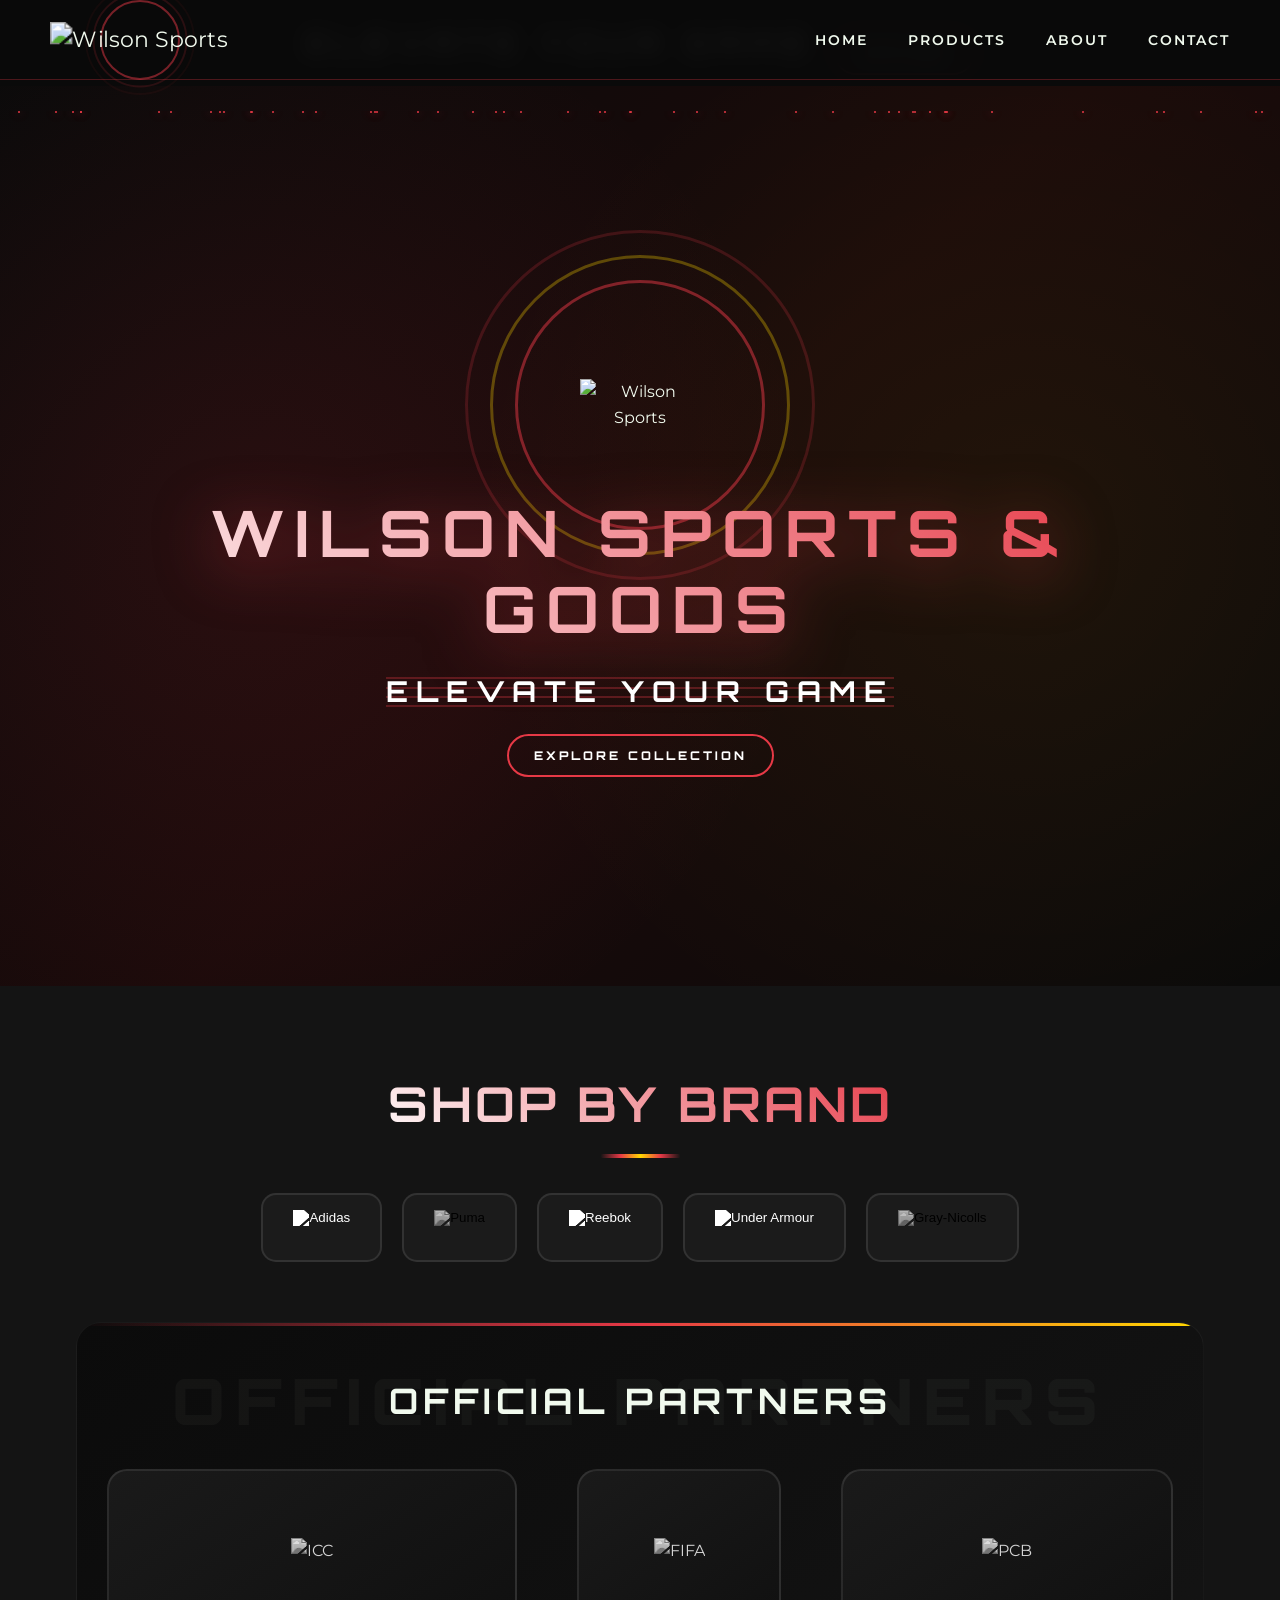
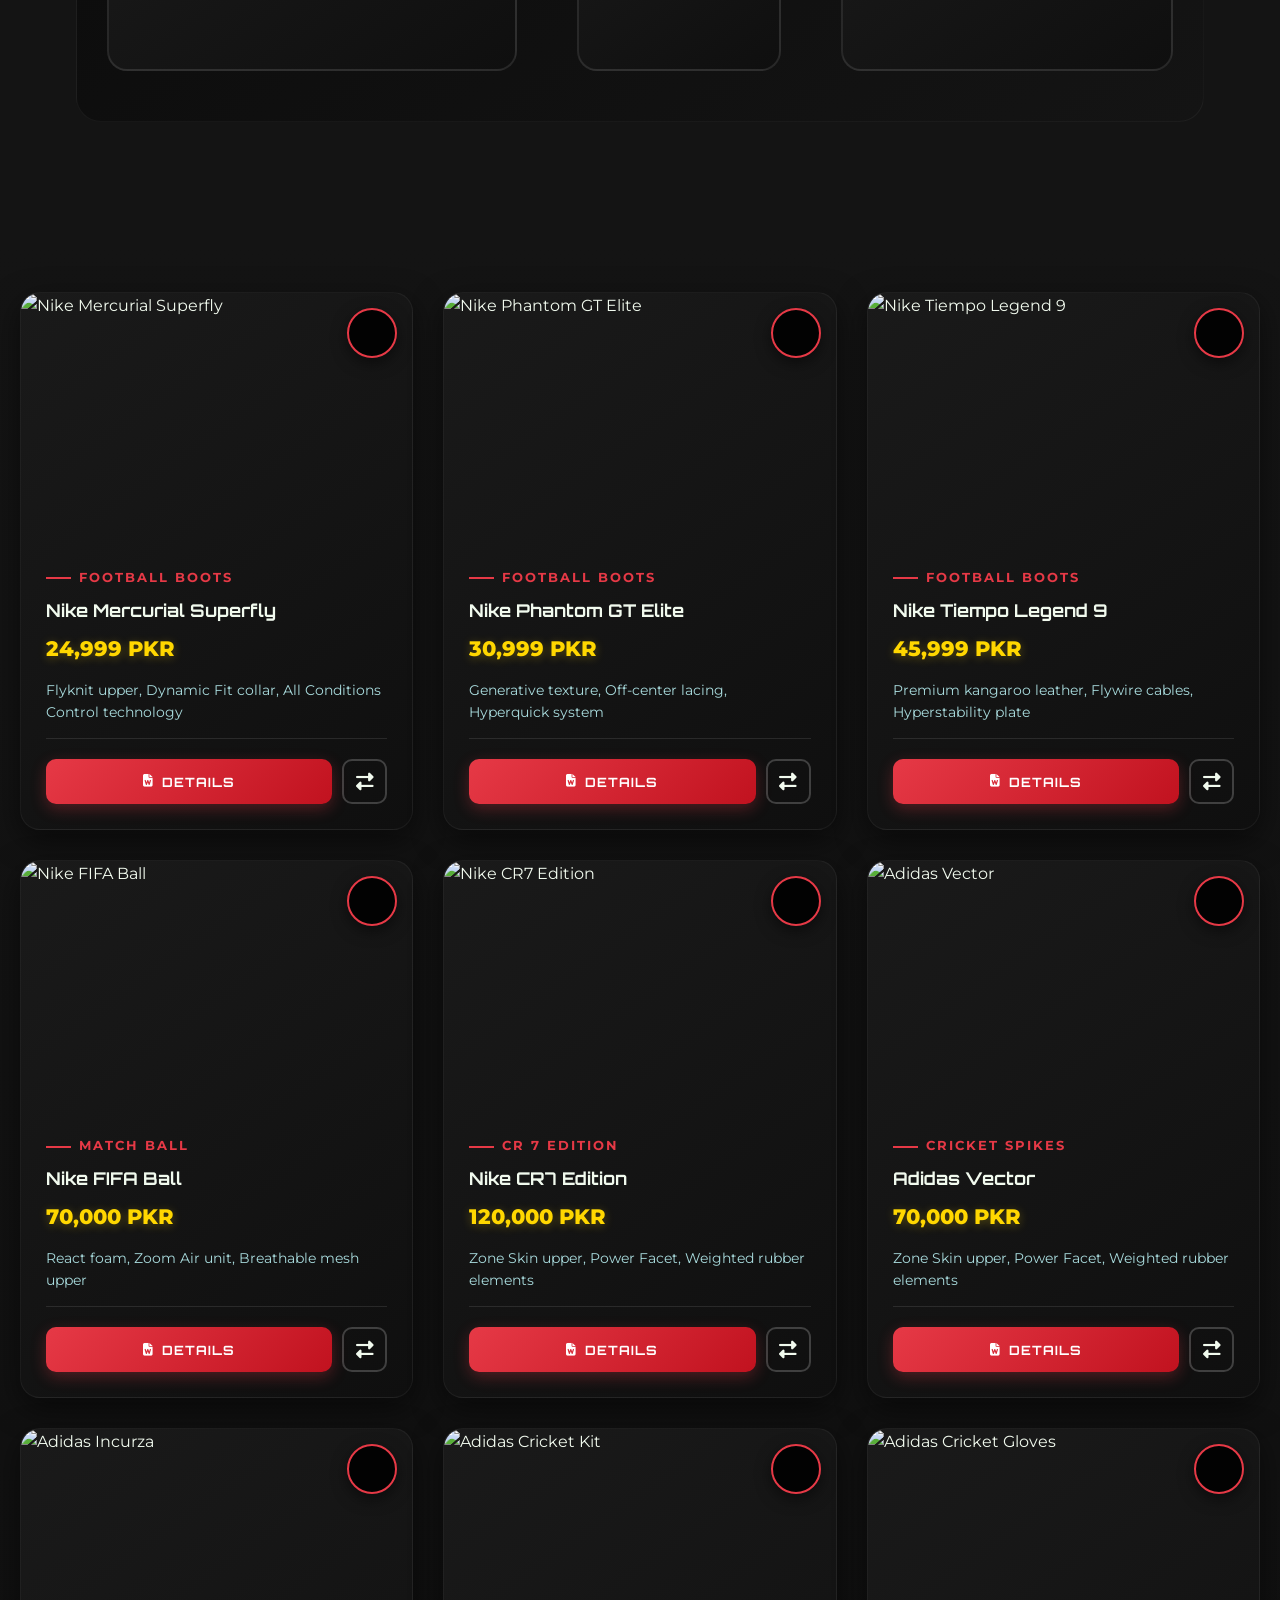
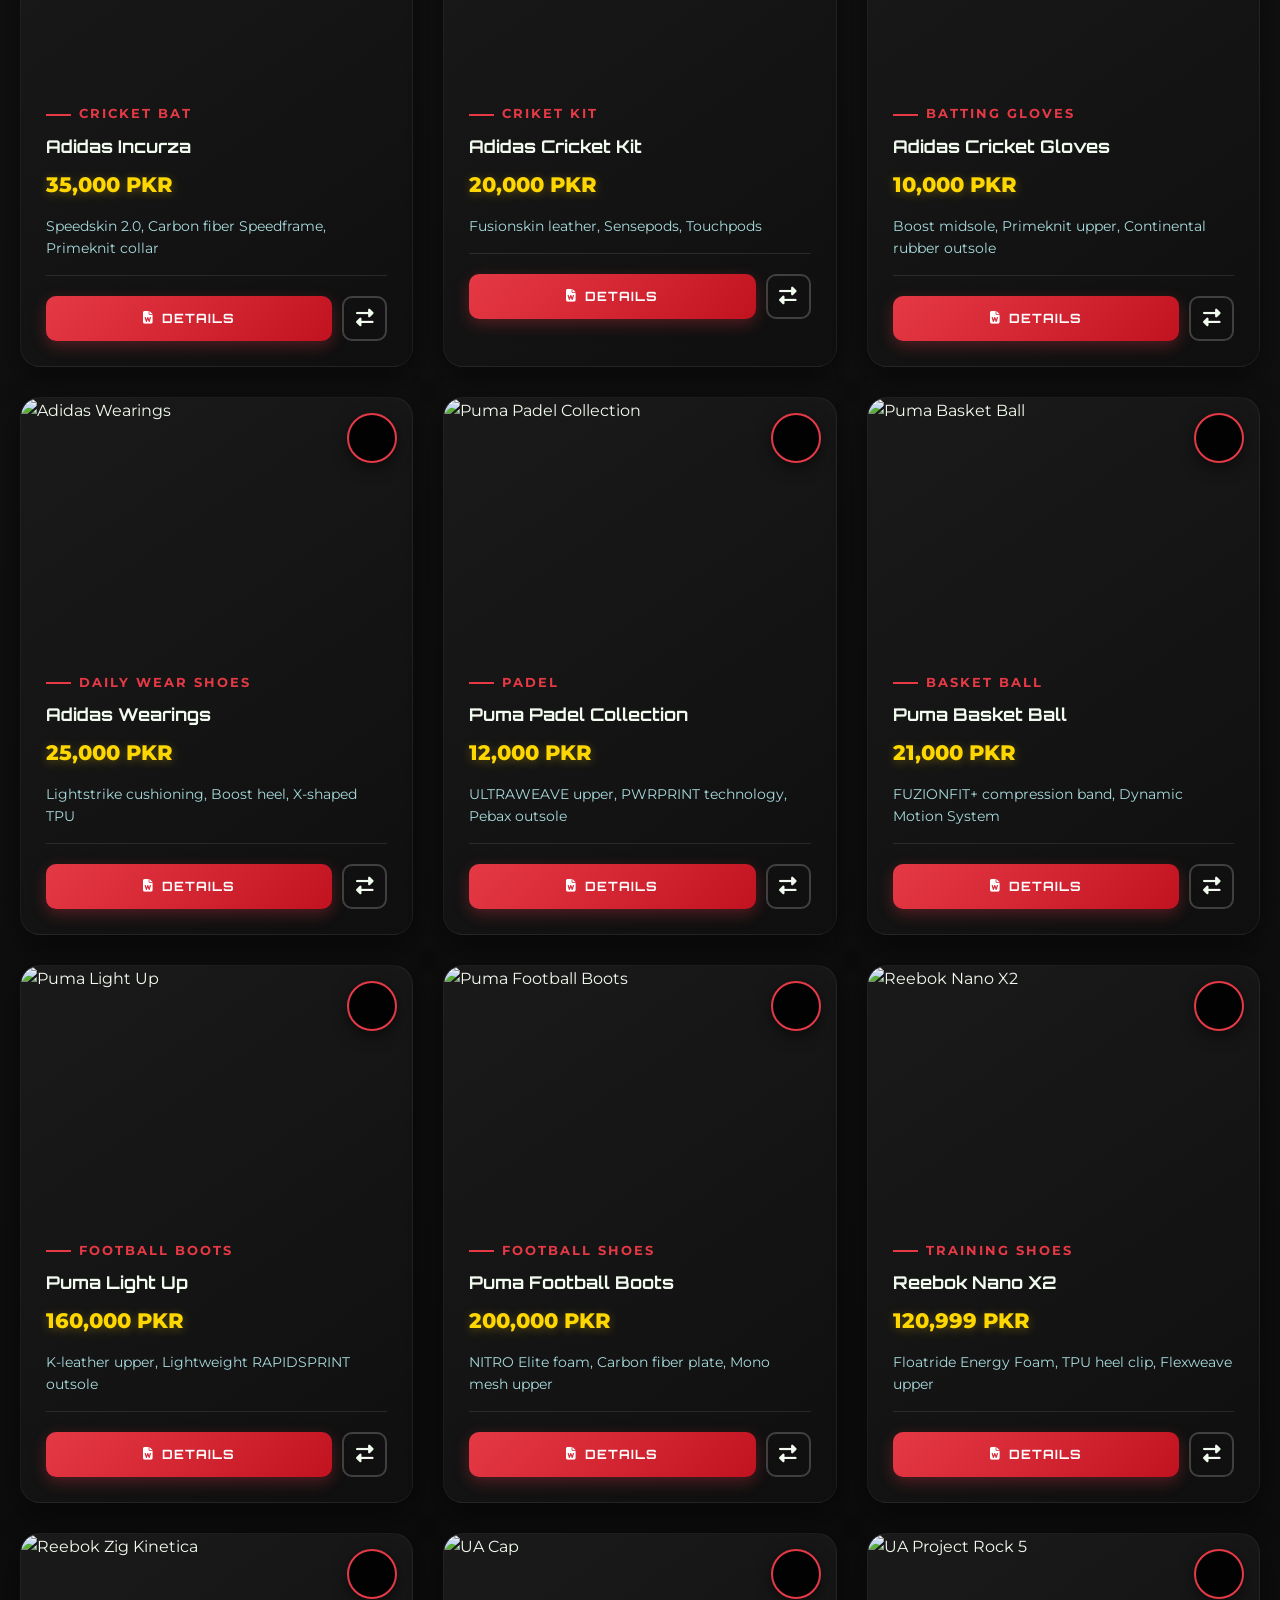
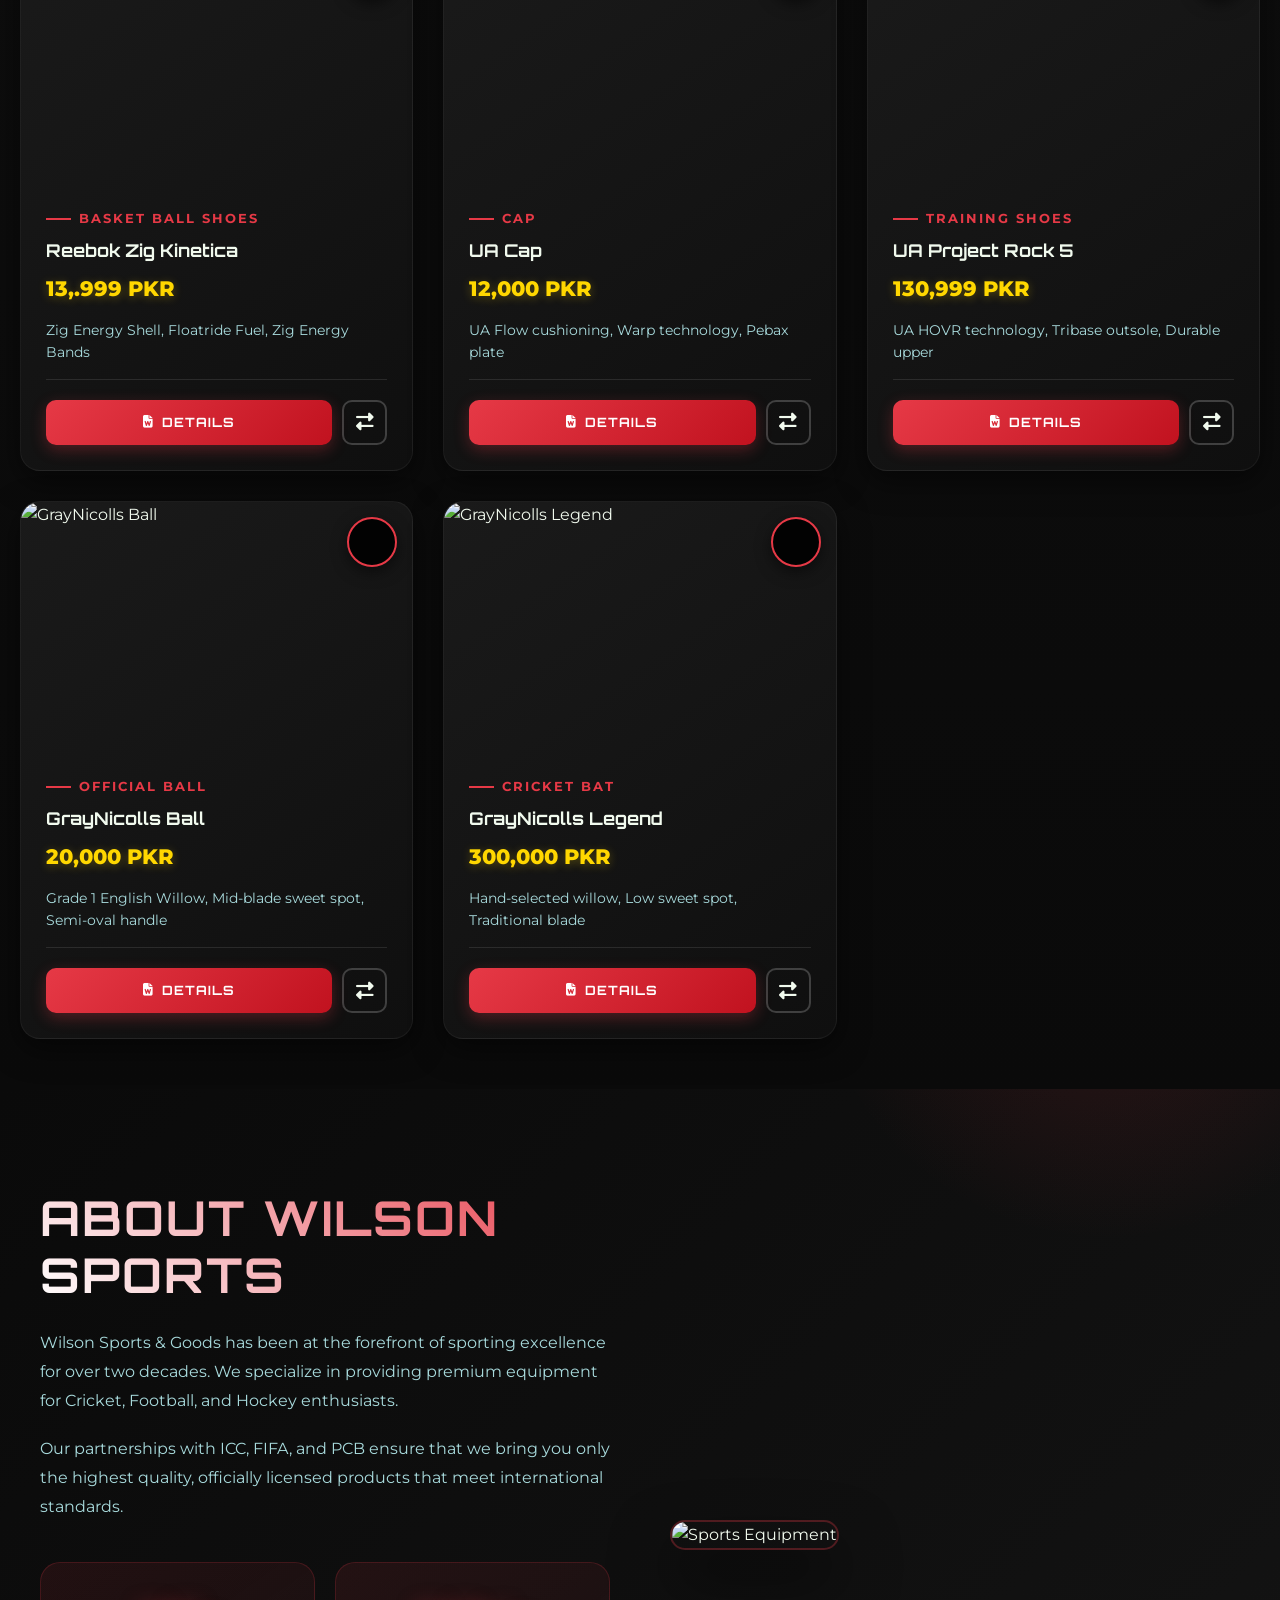
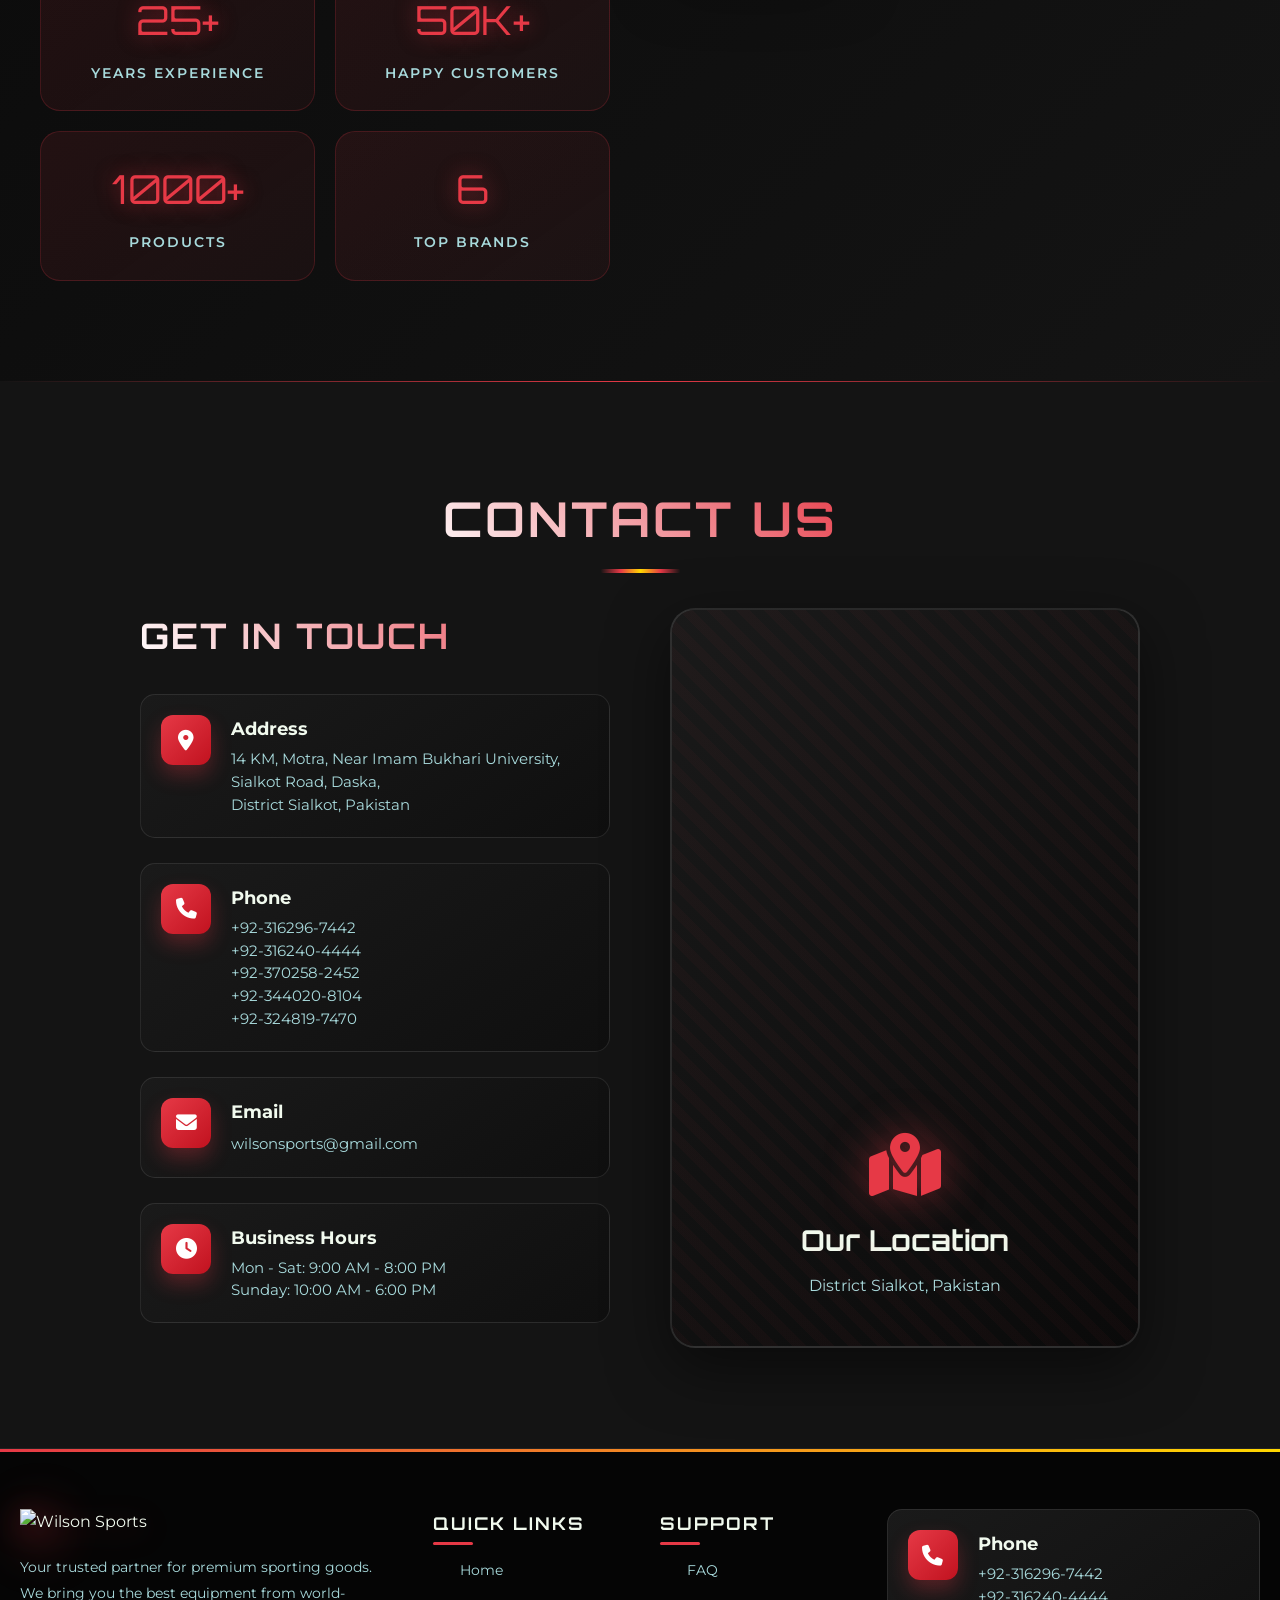
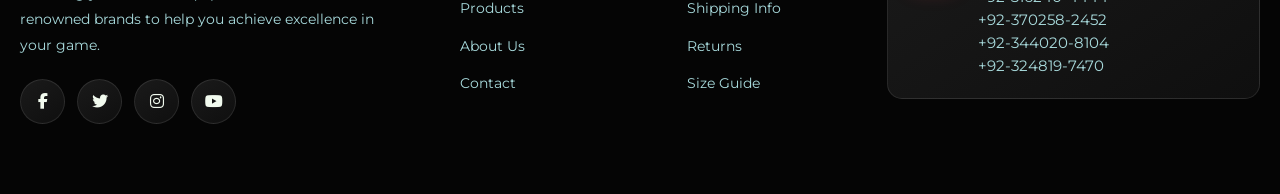
==== commit 09ef7391: "done" ====
--- a/index.html
+++ b/index.html
@@ -12,6 +12,7 @@
     <link rel="stylesheet" href="style.css">
     <meta name="keywords" content="sporting good store near me,sporting groups outlet online,sports good flash sale">
     <meta name="description" content="Wilson Sports and Goods offers international and Pakistan sports brands. Buy cricket gear, fitness equipment, football accessories & more with fast delivery">
+    <meta name="google-site-verification" content="FIBKmc45XWv2gZsSa2XqTz6n0jNzr22DTywl4OSdpoQ" />
 </head>
 
 <body>
